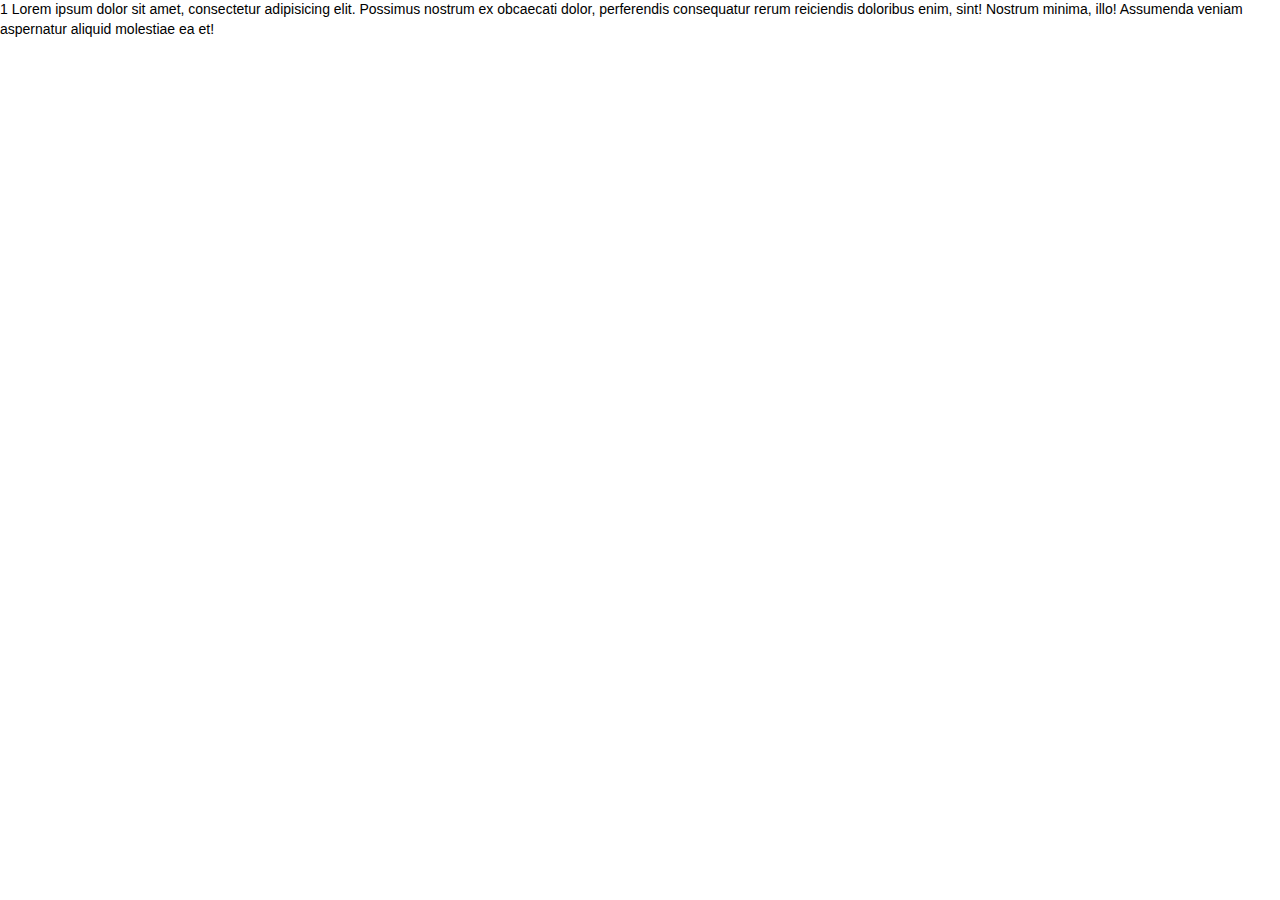
==== index.html @ c4f1982e "init" ====
<!DOCTYPE html>
<html>
  <head>
    <title>Galeli index</title>
    <meta name="viewport" content="initial-scale=1"/>
    <link rel="stylesheet" media="screen" href="css/screen.css" >
  </head>
  <body>
    <p> 1 Lorem ipsum dolor sit amet, consectetur adipisicing elit. Possimus nostrum ex obcaecati dolor, perferendis consequatur rerum reiciendis doloribus enim, sint! Nostrum minima, illo! Assumenda veniam aspernatur aliquid molestiae ea et!</p>
    <script data-headjs-load="js/init.js" src="js/lib/head.js"></script>
  </body>
</html>
---- css/screen.css ----
html, body, div, span, applet, object, iframe, h1, h2, h3, h4, h5, h6, p, blockquote, pre, a, abbr, acronym, address, big, cite, code, del, dfn, em, img, ins, kbd, q, s, samp, small, strike, strong, sub, sup, tt, var, b, u, i, center, dl, dt, dd, ol, ul, li, fieldset, form, label, legend, table, caption, tbody, tfoot, thead, tr, th, td, article, aside, canvas, details, embed, figure, figcaption, footer, header, hgroup, menu, nav, output, ruby, section, summary, time, mark, audio, video { margin: 0; padding: 0; border: 0; vertical-align: baseline; }

body, html { height: 100%; }

img, fieldset, a img { border: none; }

input[type="submit"], button { cursor: pointer; }
input[type="submit"]::-moz-focus-inner, button::-moz-focus-inner { padding: 0; border: 0; }

textarea { overflow: auto; }

input, button { margin: 0; padding: 0; border: 0; }

input, textarea, select, button, h1, h2, h3, h4, h5, h6, a, span, a:focus { outline: none; }

ul, ol { list-style-type: none; }

@media only screen and (min-device-width: 320px) and (max-device-width: 480px) { * { -webkit-text-size-adjust: none; } }
table { border-spacing: 0; border-collapse: collapse; width: 100%; }

body { font-size: 14px; font-family: Arial, sans-serif; line-height: 1.4; }

.l { *zoom: 1; }
.l:after { content: " "; display: table; clear: both; }
.l .l-col1 { float: left; width: 20%; }
.l .l-col2 { float: right; width: 70%; }
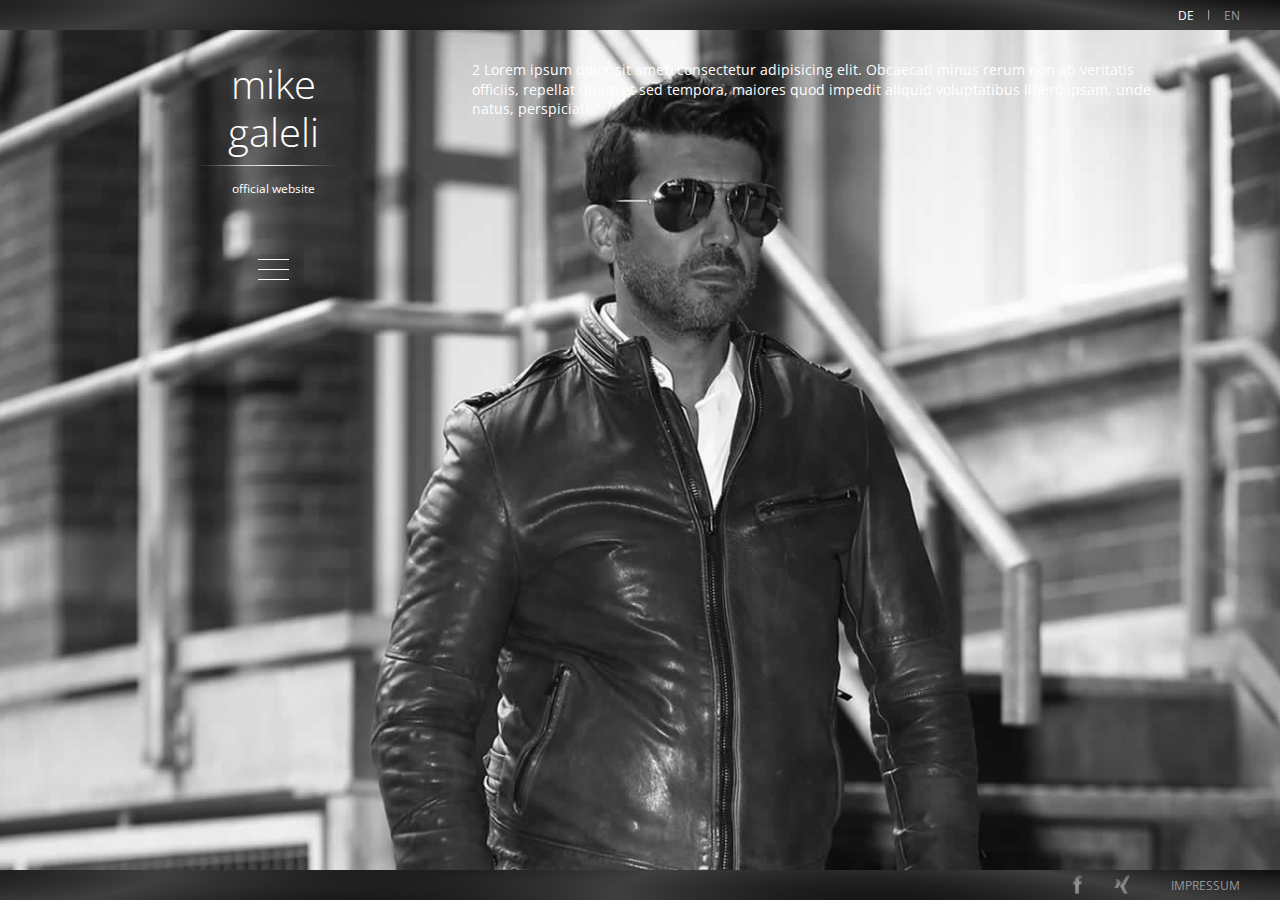
==== commit 8cf3a176: "index" ====
--- a/index.html
+++ b/index.html
@@ -6,7 +6,75 @@
     <link rel="stylesheet" media="screen" href="css/screen.css" >
   </head>
   <body>
-    <p> 1 Lorem ipsum dolor sit amet, consectetur adipisicing elit. Possimus nostrum ex obcaecati dolor, perferendis consequatur rerum reiciendis doloribus enim, sint! Nostrum minima, illo! Assumenda veniam aspernatur aliquid molestiae ea et!</p>
+    <div class="out">
+      <div class="container-fluid">
+        <div class="row">
+          <div class="col-md-12">
+            <header class="header">
+              <ul class="lang">
+                <li class="lang-item"><a href="#" class="lang-item-link is-active">DE</a></li>
+                <li class="lang-item"><a href="#" class="lang-item-link">EN</a></li>
+              </ul>
+            </header>
+          </div>
+        </div>
+      </div>
+      <div class="page-bg js-page-bg-height">
+        <div class="out-page">
+          <div class="container-fluid">
+            <div class="row">
+              <div class="col-md-4 col-sm-4 col-xs-12 static-768">
+                <div class="sidebar">
+                  <div class="autor">
+                    <div class="autor-title">
+                      <p>mike <br/> galeli</p>
+                    </div>
+                    <div class="autor-note">official website</div>
+                  </div>
+                </div>
+                <div class="nav-wrap"><i class="nav-ico js-nav"></i>
+                  <div class="nav">
+                    <ul class="nav-ul">
+                      <li class="nav-item"><a href="#" class="nav-link">BIOGRAPHIE</a></li>
+                      <li class="nav-item"><a href="#" class="nav-link">FILMOGRAPHIE</a></li>
+                      <li class="nav-item has-dropdown"><a href="#" class="nav-link">VIDEOS</a>
+                        <ul class="sub-nav">
+                          <li class="sub-nav-item"><a href="#" class="sub-nav-link">TV | FILME</a></li>
+                          <li class="sub-nav-item"><a href="#" class="sub-nav-link">WERBESPOTS</a></li>
+                          <li class="sub-nav-item"><a href="#" class="sub-nav-link">MAKING OF</a></li>
+                        </ul>
+                      </li>
+                      <li class="nav-item"><a href="#" class="nav-link">FOTOS</a></li>
+                      <li class="nav-item"><a href="#" class="nav-link">KONTAKT</a></li>
+                    </ul>
+                  </div>
+                </div>
+              </div>
+              <div class="col-md-8 col-sm-8 col-xs-12">
+                <div class="page">
+                  <p>2  Lorem ipsum dolor sit amet, consectetur adipisicing elit. Obcaecati minus rerum non ab veritatis officiis, repellat quam et sed tempora, maiores quod impedit aliquid voluptatibus libero ipsam, unde natus, perspiciatis!</p>
+                </div>
+              </div>
+            </div>
+          </div>
+        </div>
+      </div>
+    </div>
+    <div class="container-fluid">
+      <div class="row">
+        <div class="col-md-12">
+          <footer class="footer">
+            <div class="footer-in">
+              <ul class="social">
+                <li class="social-item"><a href="#" class="social-ico fb"></a></li>
+                <li class="social-item"><a href="#" class="social-ico xz"></a></li>
+              </ul>
+              <div class="copy"><a href="#">IMPRESSUM</a></div>
+            </div>
+          </footer>
+        </div>
+      </div>
+    </div>
     <script data-headjs-load="js/init.js" src="js/lib/head.js"></script>
   </body>
 </html>--- a/css/screen.css
+++ b/css/screen.css
@@ -1,3 +1,2025 @@
+/*! normalize.css v3.0.1 | MIT License | git.io/normalize */
+@import url(http://fonts.googleapis.com/css?family=Open+Sans:400,300,600,700,800&subset=latin,cyrillic);
+html { font-family: sans-serif; -ms-text-size-adjust: 100%; -webkit-text-size-adjust: 100%; }
+
+body { margin: 0; }
+
+article, aside, details, figcaption, figure, footer, header, hgroup, main, nav, section, summary { display: block; }
+
+audio, canvas, progress, video { display: inline-block; vertical-align: baseline; }
+
+audio:not([controls]) { display: none; height: 0; }
+
+[hidden], template { display: none; }
+
+a { background: transparent; }
+
+a:active, a:hover { outline: 0; }
+
+abbr[title] { border-bottom: 1px dotted; }
+
+b, strong { font-weight: bold; }
+
+dfn { font-style: italic; }
+
+h1 { font-size: 2em; margin: 0.67em 0; }
+
+mark { background: #ff0; color: #000; }
+
+small { font-size: 80%; }
+
+sub, sup { font-size: 75%; line-height: 0; position: relative; vertical-align: baseline; }
+
+sup { top: -0.5em; }
+
+sub { bottom: -0.25em; }
+
+img { border: 0; }
+
+svg:not(:root) { overflow: hidden; }
+
+figure { margin: 1em 40px; }
+
+hr { -moz-box-sizing: content-box; box-sizing: content-box; height: 0; }
+
+pre { overflow: auto; }
+
+code, kbd, pre, samp { font-family: monospace, monospace; font-size: 1em; }
+
+button, input, optgroup, select, textarea { color: inherit; font: inherit; margin: 0; }
+
+button { overflow: visible; }
+
+button, select { text-transform: none; }
+
+button, html input[type="button"], input[type="reset"], input[type="submit"] { -webkit-appearance: button; cursor: pointer; }
+
+button[disabled], html input[disabled] { cursor: default; }
+
+button::-moz-focus-inner, input::-moz-focus-inner { border: 0; padding: 0; }
+
+input { line-height: normal; }
+
+input[type="checkbox"], input[type="radio"] { box-sizing: border-box; padding: 0; }
+
+input[type="number"]::-webkit-inner-spin-button, input[type="number"]::-webkit-outer-spin-button { height: auto; }
+
+input[type="search"] { -webkit-appearance: textfield; -moz-box-sizing: content-box; -webkit-box-sizing: content-box; box-sizing: content-box; }
+
+input[type="search"]::-webkit-search-cancel-button, input[type="search"]::-webkit-search-decoration { -webkit-appearance: none; }
+
+fieldset { border: 1px solid #c0c0c0; margin: 0 2px; padding: 0.35em 0.625em 0.75em; }
+
+legend { border: 0; padding: 0; }
+
+textarea { overflow: auto; }
+
+optgroup { font-weight: bold; }
+
+table { border-collapse: collapse; border-spacing: 0; }
+
+td, th { padding: 0; }
+
+@media print { * { text-shadow: none !important; color: #000 !important; background: transparent !important; box-shadow: none !important; }
+  a, a:visited { text-decoration: underline; }
+  a[href]:after { content: " (" attr(href) ")"; }
+  abbr[title]:after { content: " (" attr(title) ")"; }
+  a[href^="javascript:"]:after, a[href^="#"]:after { content: ""; }
+  pre, blockquote { border: 1px solid #999; page-break-inside: avoid; }
+  thead { display: table-header-group; }
+  tr, img { page-break-inside: avoid; }
+  img { max-width: 100% !important; }
+  p, h2, h3 { orphans: 3; widows: 3; }
+  h2, h3 { page-break-after: avoid; }
+  select { background: #fff !important; }
+  .navbar { display: none; }
+  .table td, .table th { background-color: #fff !important; }
+  .btn > .caret, .dropup > .btn > .caret { border-top-color: #000 !important; }
+  .label { border: 1px solid #000; }
+  .table { border-collapse: collapse !important; }
+  .table-bordered th, .table-bordered td { border: 1px solid #ddd !important; } }
+@font-face { font-family: 'Glyphicons Halflings'; src: url("bootstrap/glyphicons-halflings-regular.eot"); src: url("bootstrap/glyphicons-halflings-regular.eot?#iefix") format("embedded-opentype"), url("bootstrap/glyphicons-halflings-regular.woff") format("woff"), url("bootstrap/glyphicons-halflings-regular.ttf") format("truetype"), url("bootstrap/glyphicons-halflings-regular.svg#glyphicons_halflingsregular") format("svg"); }
+.glyphicon { position: relative; top: 1px; display: inline-block; font-family: 'Glyphicons Halflings'; font-style: normal; font-weight: normal; line-height: 1; -webkit-font-smoothing: antialiased; -moz-osx-font-smoothing: grayscale; }
+
+.glyphicon-asterisk:before { content: "\2a"; }
+
+.glyphicon-plus:before { content: "\2b"; }
+
+.glyphicon-euro:before { content: "\20ac"; }
+
+.glyphicon-minus:before { content: "\2212"; }
+
+.glyphicon-cloud:before { content: "\2601"; }
+
+.glyphicon-envelope:before { content: "\2709"; }
+
+.glyphicon-pencil:before { content: "\270f"; }
+
+.glyphicon-glass:before { content: "\e001"; }
+
+.glyphicon-music:before { content: "\e002"; }
+
+.glyphicon-search:before { content: "\e003"; }
+
+.glyphicon-heart:before { content: "\e005"; }
+
+.glyphicon-star:before { content: "\e006"; }
+
+.glyphicon-star-empty:before { content: "\e007"; }
+
+.glyphicon-user:before { content: "\e008"; }
+
+.glyphicon-film:before { content: "\e009"; }
+
+.glyphicon-th-large:before { content: "\e010"; }
+
+.glyphicon-th:before { content: "\e011"; }
+
+.glyphicon-th-list:before { content: "\e012"; }
+
+.glyphicon-ok:before { content: "\e013"; }
+
+.glyphicon-remove:before { content: "\e014"; }
+
+.glyphicon-zoom-in:before { content: "\e015"; }
+
+.glyphicon-zoom-out:before { content: "\e016"; }
+
+.glyphicon-off:before { content: "\e017"; }
+
+.glyphicon-signal:before { content: "\e018"; }
+
+.glyphicon-cog:before { content: "\e019"; }
+
+.glyphicon-trash:before { content: "\e020"; }
+
+.glyphicon-home:before { content: "\e021"; }
+
+.glyphicon-file:before { content: "\e022"; }
+
+.glyphicon-time:before { content: "\e023"; }
+
+.glyphicon-road:before { content: "\e024"; }
+
+.glyphicon-download-alt:before { content: "\e025"; }
+
+.glyphicon-download:before { content: "\e026"; }
+
+.glyphicon-upload:before { content: "\e027"; }
+
+.glyphicon-inbox:before { content: "\e028"; }
+
+.glyphicon-play-circle:before { content: "\e029"; }
+
+.glyphicon-repeat:before { content: "\e030"; }
+
+.glyphicon-refresh:before { content: "\e031"; }
+
+.glyphicon-list-alt:before { content: "\e032"; }
+
+.glyphicon-lock:before { content: "\e033"; }
+
+.glyphicon-flag:before { content: "\e034"; }
+
+.glyphicon-headphones:before { content: "\e035"; }
+
+.glyphicon-volume-off:before { content: "\e036"; }
+
+.glyphicon-volume-down:before { content: "\e037"; }
+
+.glyphicon-volume-up:before { content: "\e038"; }
+
+.glyphicon-qrcode:before { content: "\e039"; }
+
+.glyphicon-barcode:before { content: "\e040"; }
+
+.glyphicon-tag:before { content: "\e041"; }
+
+.glyphicon-tags:before { content: "\e042"; }
+
+.glyphicon-book:before { content: "\e043"; }
+
+.glyphicon-bookmark:before { content: "\e044"; }
+
+.glyphicon-print:before { content: "\e045"; }
+
+.glyphicon-camera:before { content: "\e046"; }
+
+.glyphicon-font:before { content: "\e047"; }
+
+.glyphicon-bold:before { content: "\e048"; }
+
+.glyphicon-italic:before { content: "\e049"; }
+
+.glyphicon-text-height:before { content: "\e050"; }
+
+.glyphicon-text-width:before { content: "\e051"; }
+
+.glyphicon-align-left:before { content: "\e052"; }
+
+.glyphicon-align-center:before { content: "\e053"; }
+
+.glyphicon-align-right:before { content: "\e054"; }
+
+.glyphicon-align-justify:before { content: "\e055"; }
+
+.glyphicon-list:before { content: "\e056"; }
+
+.glyphicon-indent-left:before { content: "\e057"; }
+
+.glyphicon-indent-right:before { content: "\e058"; }
+
+.glyphicon-facetime-video:before { content: "\e059"; }
+
+.glyphicon-picture:before { content: "\e060"; }
+
+.glyphicon-map-marker:before { content: "\e062"; }
+
+.glyphicon-adjust:before { content: "\e063"; }
+
+.glyphicon-tint:before { content: "\e064"; }
+
+.glyphicon-edit:before { content: "\e065"; }
+
+.glyphicon-share:before { content: "\e066"; }
+
+.glyphicon-check:before { content: "\e067"; }
+
+.glyphicon-move:before { content: "\e068"; }
+
+.glyphicon-step-backward:before { content: "\e069"; }
+
+.glyphicon-fast-backward:before { content: "\e070"; }
+
+.glyphicon-backward:before { content: "\e071"; }
+
+.glyphicon-play:before { content: "\e072"; }
+
+.glyphicon-pause:before { content: "\e073"; }
+
+.glyphicon-stop:before { content: "\e074"; }
+
+.glyphicon-forward:before { content: "\e075"; }
+
+.glyphicon-fast-forward:before { content: "\e076"; }
+
+.glyphicon-step-forward:before { content: "\e077"; }
+
+.glyphicon-eject:before { content: "\e078"; }
+
+.glyphicon-chevron-left:before { content: "\e079"; }
+
+.glyphicon-chevron-right:before { content: "\e080"; }
+
+.glyphicon-plus-sign:before { content: "\e081"; }
+
+.glyphicon-minus-sign:before { content: "\e082"; }
+
+.glyphicon-remove-sign:before { content: "\e083"; }
+
+.glyphicon-ok-sign:before { content: "\e084"; }
+
+.glyphicon-question-sign:before { content: "\e085"; }
+
+.glyphicon-info-sign:before { content: "\e086"; }
+
+.glyphicon-screenshot:before { content: "\e087"; }
+
+.glyphicon-remove-circle:before { content: "\e088"; }
+
+.glyphicon-ok-circle:before { content: "\e089"; }
+
+.glyphicon-ban-circle:before { content: "\e090"; }
+
+.glyphicon-arrow-left:before { content: "\e091"; }
+
+.glyphicon-arrow-right:before { content: "\e092"; }
+
+.glyphicon-arrow-up:before { content: "\e093"; }
+
+.glyphicon-arrow-down:before { content: "\e094"; }
+
+.glyphicon-share-alt:before { content: "\e095"; }
+
+.glyphicon-resize-full:before { content: "\e096"; }
+
+.glyphicon-resize-small:before { content: "\e097"; }
+
+.glyphicon-exclamation-sign:before { content: "\e101"; }
+
+.glyphicon-gift:before { content: "\e102"; }
+
+.glyphicon-leaf:before { content: "\e103"; }
+
+.glyphicon-fire:before { content: "\e104"; }
+
+.glyphicon-eye-open:before { content: "\e105"; }
+
+.glyphicon-eye-close:before { content: "\e106"; }
+
+.glyphicon-warning-sign:before { content: "\e107"; }
+
+.glyphicon-plane:before { content: "\e108"; }
+
+.glyphicon-calendar:before { content: "\e109"; }
+
+.glyphicon-random:before { content: "\e110"; }
+
+.glyphicon-comment:before { content: "\e111"; }
+
+.glyphicon-magnet:before { content: "\e112"; }
+
+.glyphicon-chevron-up:before { content: "\e113"; }
+
+.glyphicon-chevron-down:before { content: "\e114"; }
+
+.glyphicon-retweet:before { content: "\e115"; }
+
+.glyphicon-shopping-cart:before { content: "\e116"; }
+
+.glyphicon-folder-close:before { content: "\e117"; }
+
+.glyphicon-folder-open:before { content: "\e118"; }
+
+.glyphicon-resize-vertical:before { content: "\e119"; }
+
+.glyphicon-resize-horizontal:before { content: "\e120"; }
+
+.glyphicon-hdd:before { content: "\e121"; }
+
+.glyphicon-bullhorn:before { content: "\e122"; }
+
+.glyphicon-bell:before { content: "\e123"; }
+
+.glyphicon-certificate:before { content: "\e124"; }
+
+.glyphicon-thumbs-up:before { content: "\e125"; }
+
+.glyphicon-thumbs-down:before { content: "\e126"; }
+
+.glyphicon-hand-right:before { content: "\e127"; }
+
+.glyphicon-hand-left:before { content: "\e128"; }
+
+.glyphicon-hand-up:before { content: "\e129"; }
+
+.glyphicon-hand-down:before { content: "\e130"; }
+
+.glyphicon-circle-arrow-right:before { content: "\e131"; }
+
+.glyphicon-circle-arrow-left:before { content: "\e132"; }
+
+.glyphicon-circle-arrow-up:before { content: "\e133"; }
+
+.glyphicon-circle-arrow-down:before { content: "\e134"; }
+
+.glyphicon-globe:before { content: "\e135"; }
+
+.glyphicon-wrench:before { content: "\e136"; }
+
+.glyphicon-tasks:before { content: "\e137"; }
+
+.glyphicon-filter:before { content: "\e138"; }
+
+.glyphicon-briefcase:before { content: "\e139"; }
+
+.glyphicon-fullscreen:before { content: "\e140"; }
+
+.glyphicon-dashboard:before { content: "\e141"; }
+
+.glyphicon-paperclip:before { content: "\e142"; }
+
+.glyphicon-heart-empty:before { content: "\e143"; }
+
+.glyphicon-link:before { content: "\e144"; }
+
+.glyphicon-phone:before { content: "\e145"; }
+
+.glyphicon-pushpin:before { content: "\e146"; }
+
+.glyphicon-usd:before { content: "\e148"; }
+
+.glyphicon-gbp:before { content: "\e149"; }
+
+.glyphicon-sort:before { content: "\e150"; }
+
+.glyphicon-sort-by-alphabet:before { content: "\e151"; }
+
+.glyphicon-sort-by-alphabet-alt:before { content: "\e152"; }
+
+.glyphicon-sort-by-order:before { content: "\e153"; }
+
+.glyphicon-sort-by-order-alt:before { content: "\e154"; }
+
+.glyphicon-sort-by-attributes:before { content: "\e155"; }
+
+.glyphicon-sort-by-attributes-alt:before { content: "\e156"; }
+
+.glyphicon-unchecked:before { content: "\e157"; }
+
+.glyphicon-expand:before { content: "\e158"; }
+
+.glyphicon-collapse-down:before { content: "\e159"; }
+
+.glyphicon-collapse-up:before { content: "\e160"; }
+
+.glyphicon-log-in:before { content: "\e161"; }
+
+.glyphicon-flash:before { content: "\e162"; }
+
+.glyphicon-log-out:before { content: "\e163"; }
+
+.glyphicon-new-window:before { content: "\e164"; }
+
+.glyphicon-record:before { content: "\e165"; }
+
+.glyphicon-save:before { content: "\e166"; }
+
+.glyphicon-open:before { content: "\e167"; }
+
+.glyphicon-saved:before { content: "\e168"; }
+
+.glyphicon-import:before { content: "\e169"; }
+
+.glyphicon-export:before { content: "\e170"; }
+
+.glyphicon-send:before { content: "\e171"; }
+
+.glyphicon-floppy-disk:before { content: "\e172"; }
+
+.glyphicon-floppy-saved:before { content: "\e173"; }
+
+.glyphicon-floppy-remove:before { content: "\e174"; }
+
+.glyphicon-floppy-save:before { content: "\e175"; }
+
+.glyphicon-floppy-open:before { content: "\e176"; }
+
+.glyphicon-credit-card:before { content: "\e177"; }
+
+.glyphicon-transfer:before { content: "\e178"; }
+
+.glyphicon-cutlery:before { content: "\e179"; }
+
+.glyphicon-header:before { content: "\e180"; }
+
+.glyphicon-compressed:before { content: "\e181"; }
+
+.glyphicon-earphone:before { content: "\e182"; }
+
+.glyphicon-phone-alt:before { content: "\e183"; }
+
+.glyphicon-tower:before { content: "\e184"; }
+
+.glyphicon-stats:before { content: "\e185"; }
+
+.glyphicon-sd-video:before { content: "\e186"; }
+
+.glyphicon-hd-video:before { content: "\e187"; }
+
+.glyphicon-subtitles:before { content: "\e188"; }
+
+.glyphicon-sound-stereo:before { content: "\e189"; }
+
+.glyphicon-sound-dolby:before { content: "\e190"; }
+
+.glyphicon-sound-5-1:before { content: "\e191"; }
+
+.glyphicon-sound-6-1:before { content: "\e192"; }
+
+.glyphicon-sound-7-1:before { content: "\e193"; }
+
+.glyphicon-copyright-mark:before { content: "\e194"; }
+
+.glyphicon-registration-mark:before { content: "\e195"; }
+
+.glyphicon-cloud-download:before { content: "\e197"; }
+
+.glyphicon-cloud-upload:before { content: "\e198"; }
+
+.glyphicon-tree-conifer:before { content: "\e199"; }
+
+.glyphicon-tree-deciduous:before { content: "\e200"; }
+
+* { -webkit-box-sizing: border-box; -moz-box-sizing: border-box; box-sizing: border-box; }
+
+*:before, *:after { -webkit-box-sizing: border-box; -moz-box-sizing: border-box; box-sizing: border-box; }
+
+html { font-size: 10px; -webkit-tap-highlight-color: transparent; }
+
+body { font-family: "Helvetica Neue", Helvetica, Arial, sans-serif; font-size: 14px; line-height: 1.42857; color: #333333; background-color: white; }
+
+input, button, select, textarea { font-family: inherit; font-size: inherit; line-height: inherit; }
+
+a { color: #222c63; text-decoration: none; }
+a:hover, a:focus { color: #0e132a; text-decoration: underline; }
+a:focus { outline: thin dotted; outline: 5px auto -webkit-focus-ring-color; outline-offset: -2px; }
+
+figure { margin: 0; }
+
+img { vertical-align: middle; }
+
+.img-responsive { display: block; width: 100% \9; max-width: 100%; height: auto; }
+
+.img-rounded { border-radius: 6px; }
+
+.img-thumbnail { padding: 4px; line-height: 1.42857; background-color: white; border: 1px solid #dddddd; border-radius: 4px; -webkit-transition: all 0.2s ease-in-out; -o-transition: all 0.2s ease-in-out; transition: all 0.2s ease-in-out; display: inline-block; width: 100% \9; max-width: 100%; height: auto; }
+
+.img-circle { border-radius: 50%; }
+
+hr { margin-top: 20px; margin-bottom: 20px; border: 0; border-top: 1px solid #eeeeee; }
+
+.sr-only { position: absolute; width: 1px; height: 1px; margin: -1px; padding: 0; overflow: hidden; clip: rect(0, 0, 0, 0); border: 0; }
+
+.sr-only-focusable:active, .sr-only-focusable:focus { position: static; width: auto; height: auto; margin: 0; overflow: visible; clip: auto; }
+
+h1, h2, h3, h4, h5, h6, .h1, .h2, .h3, .h4, .h5, .h6 { font-family: inherit; font-weight: 500; line-height: 1.1; color: inherit; }
+h1 small, h1 .small, h2 small, h2 .small, h3 small, h3 .small, h4 small, h4 .small, h5 small, h5 .small, h6 small, h6 .small, .h1 small, .h1 .small, .h2 small, .h2 .small, .h3 small, .h3 .small, .h4 small, .h4 .small, .h5 small, .h5 .small, .h6 small, .h6 .small { font-weight: normal; line-height: 1; color: #777777; }
+
+h1, .h1, h2, .h2, h3, .h3 { margin-top: 20px; margin-bottom: 10px; }
+h1 small, h1 .small, .h1 small, .h1 .small, h2 small, h2 .small, .h2 small, .h2 .small, h3 small, h3 .small, .h3 small, .h3 .small { font-size: 65%; }
+
+h4, .h4, h5, .h5, h6, .h6 { margin-top: 10px; margin-bottom: 10px; }
+h4 small, h4 .small, .h4 small, .h4 .small, h5 small, h5 .small, .h5 small, .h5 .small, h6 small, h6 .small, .h6 small, .h6 .small { font-size: 75%; }
+
+h1, .h1 { font-size: 36px; }
+
+h2, .h2 { font-size: 30px; }
+
+h3, .h3 { font-size: 24px; }
+
+h4, .h4 { font-size: 18px; }
+
+h5, .h5 { font-size: 14px; }
+
+h6, .h6 { font-size: 12px; }
+
+p { margin: 0 0 10px; }
+
+.lead { margin-bottom: 20px; font-size: 16px; font-weight: 300; line-height: 1.4; }
+@media (min-width: 768px) { .lead { font-size: 21px; } }
+
+small, .small { font-size: 85%; }
+
+cite { font-style: normal; }
+
+mark, .mark { background-color: #fcf8e3; padding: .2em; }
+
+.text-left { text-align: left; }
+
+.text-right { text-align: right; }
+
+.text-center { text-align: center; }
+
+.text-justify { text-align: justify; }
+
+.text-nowrap { white-space: nowrap; }
+
+.text-lowercase { text-transform: lowercase; }
+
+.text-uppercase { text-transform: uppercase; }
+
+.text-capitalize { text-transform: capitalize; }
+
+.text-muted { color: #777777; }
+
+.text-primary { color: #222c63; }
+
+a.text-primary:hover { color: #151b3d; }
+
+.text-success { color: #3c763d; }
+
+a.text-success:hover { color: #2b542c; }
+
+.text-info { color: #31708f; }
+
+a.text-info:hover { color: #245269; }
+
+.text-warning { color: #8a6d3b; }
+
+a.text-warning:hover { color: #66512c; }
+
+.text-danger { color: #a94442; }
+
+a.text-danger:hover { color: #843534; }
+
+.bg-primary { color: #fff; }
+
+.bg-primary { background-color: #222c63; }
+
+a.bg-primary:hover { background-color: #151b3d; }
+
+.bg-success { background-color: #dff0d8; }
+
+a.bg-success:hover { background-color: #c1e2b3; }
+
+.bg-info { background-color: #d9edf7; }
+
+a.bg-info:hover { background-color: #afd9ee; }
+
+.bg-warning { background-color: #fcf8e3; }
+
+a.bg-warning:hover { background-color: #f7ecb5; }
+
+.bg-danger { background-color: #f2dede; }
+
+a.bg-danger:hover { background-color: #e4b9b9; }
+
+.page-header { padding-bottom: 9px; margin: 40px 0 20px; border-bottom: 1px solid #eeeeee; }
+
+ul, ol { margin-top: 0; margin-bottom: 10px; }
+ul ul, ul ol, ol ul, ol ol { margin-bottom: 0; }
+
+.list-unstyled, .list-inline { padding-left: 0; list-style: none; }
+
+.list-inline { margin-left: -5px; }
+.list-inline > li { display: inline-block; padding-left: 5px; padding-right: 5px; }
+
+dl { margin-top: 0; margin-bottom: 20px; }
+
+dt, dd { line-height: 1.42857; }
+
+dt { font-weight: bold; }
+
+dd { margin-left: 0; }
+
+.dl-horizontal dd:before, .dl-horizontal dd:after { content: " "; display: table; }
+.dl-horizontal dd:after { clear: both; }
+@media (min-width: 768px) { .dl-horizontal dt { float: left; width: 160px; clear: left; text-align: right; overflow: hidden; text-overflow: ellipsis; white-space: nowrap; }
+  .dl-horizontal dd { margin-left: 180px; } }
+
+abbr[title], abbr[data-original-title] { cursor: help; border-bottom: 1px dotted #777777; }
+
+.initialism { font-size: 90%; text-transform: uppercase; }
+
+blockquote { padding: 10px 20px; margin: 0 0 20px; font-size: 17.5px; border-left: 5px solid #eeeeee; }
+blockquote p:last-child, blockquote ul:last-child, blockquote ol:last-child { margin-bottom: 0; }
+blockquote footer, blockquote small, blockquote .small { display: block; font-size: 80%; line-height: 1.42857; color: #777777; }
+blockquote footer:before, blockquote small:before, blockquote .small:before { content: '\2014 \00A0'; }
+
+.blockquote-reverse, blockquote.pull-right { padding-right: 15px; padding-left: 0; border-right: 5px solid #eeeeee; border-left: 0; text-align: right; }
+.blockquote-reverse footer:before, .blockquote-reverse small:before, .blockquote-reverse .small:before, blockquote.pull-right footer:before, blockquote.pull-right small:before, blockquote.pull-right .small:before { content: ''; }
+.blockquote-reverse footer:after, .blockquote-reverse small:after, .blockquote-reverse .small:after, blockquote.pull-right footer:after, blockquote.pull-right small:after, blockquote.pull-right .small:after { content: '\00A0 \2014'; }
+
+blockquote:before, blockquote:after { content: ""; }
+
+address { margin-bottom: 20px; font-style: normal; line-height: 1.42857; }
+
+code, kbd, pre, samp { font-family: Menlo, Monaco, Consolas, "Courier New", monospace; }
+
+code { padding: 2px 4px; font-size: 90%; color: #c7254e; background-color: #f9f2f4; border-radius: 4px; }
+
+kbd { padding: 2px 4px; font-size: 90%; color: white; background-color: #333333; border-radius: 3px; box-shadow: inset 0 -1px 0 rgba(0, 0, 0, 0.25); }
+kbd kbd { padding: 0; font-size: 100%; box-shadow: none; }
+
+pre { display: block; padding: 9.5px; margin: 0 0 10px; font-size: 13px; line-height: 1.42857; word-break: break-all; word-wrap: break-word; color: #333333; background-color: whitesmoke; border: 1px solid #cccccc; border-radius: 4px; }
+pre code { padding: 0; font-size: inherit; color: inherit; white-space: pre-wrap; background-color: transparent; border-radius: 0; }
+
+.pre-scrollable { max-height: 340px; overflow-y: scroll; }
+
+.container { margin-right: auto; margin-left: auto; padding-left: 15px; padding-right: 15px; }
+.container:before, .container:after { content: " "; display: table; }
+.container:after { clear: both; }
+@media (min-width: 768px) { .container { width: 750px; } }
+@media (min-width: 992px) { .container { width: 970px; } }
+@media (min-width: 1200px) { .container { width: 1170px; } }
+
+.container-fluid { margin-right: auto; margin-left: auto; padding-left: 15px; padding-right: 15px; }
+.container-fluid:before, .container-fluid:after { content: " "; display: table; }
+.container-fluid:after { clear: both; }
+
+.row { margin-left: -15px; margin-right: -15px; }
+.row:before, .row:after { content: " "; display: table; }
+.row:after { clear: both; }
+
+.col-xs-1, .col-sm-1, .col-md-1, .col-lg-1, .col-xs-2, .col-sm-2, .col-md-2, .col-lg-2, .col-xs-3, .col-sm-3, .col-md-3, .col-lg-3, .col-xs-4, .col-sm-4, .col-md-4, .col-lg-4, .col-xs-5, .col-sm-5, .col-md-5, .col-lg-5, .col-xs-6, .col-sm-6, .col-md-6, .col-lg-6, .col-xs-7, .col-sm-7, .col-md-7, .col-lg-7, .col-xs-8, .col-sm-8, .col-md-8, .col-lg-8, .col-xs-9, .col-sm-9, .col-md-9, .col-lg-9, .col-xs-10, .col-sm-10, .col-md-10, .col-lg-10, .col-xs-11, .col-sm-11, .col-md-11, .col-lg-11, .col-xs-12, .col-sm-12, .col-md-12, .col-lg-12 { position: relative; min-height: 1px; padding-left: 15px; padding-right: 15px; }
+
+.col-xs-1, .col-xs-2, .col-xs-3, .col-xs-4, .col-xs-5, .col-xs-6, .col-xs-7, .col-xs-8, .col-xs-9, .col-xs-10, .col-xs-11, .col-xs-12 { float: left; }
+
+.col-xs-1 { width: 8.33333%; }
+
+.col-xs-2 { width: 16.66667%; }
+
+.col-xs-3 { width: 25%; }
+
+.col-xs-4 { width: 33.33333%; }
+
+.col-xs-5 { width: 41.66667%; }
+
+.col-xs-6 { width: 50%; }
+
+.col-xs-7 { width: 58.33333%; }
+
+.col-xs-8 { width: 66.66667%; }
+
+.col-xs-9 { width: 75%; }
+
+.col-xs-10 { width: 83.33333%; }
+
+.col-xs-11 { width: 91.66667%; }
+
+.col-xs-12 { width: 100%; }
+
+.col-xs-pull-0 { right: auto; }
+
+.col-xs-pull-1 { right: 8.33333%; }
+
+.col-xs-pull-2 { right: 16.66667%; }
+
+.col-xs-pull-3 { right: 25%; }
+
+.col-xs-pull-4 { right: 33.33333%; }
+
+.col-xs-pull-5 { right: 41.66667%; }
+
+.col-xs-pull-6 { right: 50%; }
+
+.col-xs-pull-7 { right: 58.33333%; }
+
+.col-xs-pull-8 { right: 66.66667%; }
+
+.col-xs-pull-9 { right: 75%; }
+
+.col-xs-pull-10 { right: 83.33333%; }
+
+.col-xs-pull-11 { right: 91.66667%; }
+
+.col-xs-pull-12 { right: 100%; }
+
+.col-xs-push-0 { left: auto; }
+
+.col-xs-push-1 { left: 8.33333%; }
+
+.col-xs-push-2 { left: 16.66667%; }
+
+.col-xs-push-3 { left: 25%; }
+
+.col-xs-push-4 { left: 33.33333%; }
+
+.col-xs-push-5 { left: 41.66667%; }
+
+.col-xs-push-6 { left: 50%; }
+
+.col-xs-push-7 { left: 58.33333%; }
+
+.col-xs-push-8 { left: 66.66667%; }
+
+.col-xs-push-9 { left: 75%; }
+
+.col-xs-push-10 { left: 83.33333%; }
+
+.col-xs-push-11 { left: 91.66667%; }
+
+.col-xs-push-12 { left: 100%; }
+
+.col-xs-offset-0 { margin-left: 0%; }
+
+.col-xs-offset-1 { margin-left: 8.33333%; }
+
+.col-xs-offset-2 { margin-left: 16.66667%; }
+
+.col-xs-offset-3 { margin-left: 25%; }
+
+.col-xs-offset-4 { margin-left: 33.33333%; }
+
+.col-xs-offset-5 { margin-left: 41.66667%; }
+
+.col-xs-offset-6 { margin-left: 50%; }
+
+.col-xs-offset-7 { margin-left: 58.33333%; }
+
+.col-xs-offset-8 { margin-left: 66.66667%; }
+
+.col-xs-offset-9 { margin-left: 75%; }
+
+.col-xs-offset-10 { margin-left: 83.33333%; }
+
+.col-xs-offset-11 { margin-left: 91.66667%; }
+
+.col-xs-offset-12 { margin-left: 100%; }
+
+@media (min-width: 768px) { .col-sm-1, .col-sm-2, .col-sm-3, .col-sm-4, .col-sm-5, .col-sm-6, .col-sm-7, .col-sm-8, .col-sm-9, .col-sm-10, .col-sm-11, .col-sm-12 { float: left; }
+  .col-sm-1 { width: 8.33333%; }
+  .col-sm-2 { width: 16.66667%; }
+  .col-sm-3 { width: 25%; }
+  .col-sm-4 { width: 33.33333%; }
+  .col-sm-5 { width: 41.66667%; }
+  .col-sm-6 { width: 50%; }
+  .col-sm-7 { width: 58.33333%; }
+  .col-sm-8 { width: 66.66667%; }
+  .col-sm-9 { width: 75%; }
+  .col-sm-10 { width: 83.33333%; }
+  .col-sm-11 { width: 91.66667%; }
+  .col-sm-12 { width: 100%; }
+  .col-sm-pull-0 { right: auto; }
+  .col-sm-pull-1 { right: 8.33333%; }
+  .col-sm-pull-2 { right: 16.66667%; }
+  .col-sm-pull-3 { right: 25%; }
+  .col-sm-pull-4 { right: 33.33333%; }
+  .col-sm-pull-5 { right: 41.66667%; }
+  .col-sm-pull-6 { right: 50%; }
+  .col-sm-pull-7 { right: 58.33333%; }
+  .col-sm-pull-8 { right: 66.66667%; }
+  .col-sm-pull-9 { right: 75%; }
+  .col-sm-pull-10 { right: 83.33333%; }
+  .col-sm-pull-11 { right: 91.66667%; }
+  .col-sm-pull-12 { right: 100%; }
+  .col-sm-push-0 { left: auto; }
+  .col-sm-push-1 { left: 8.33333%; }
+  .col-sm-push-2 { left: 16.66667%; }
+  .col-sm-push-3 { left: 25%; }
+  .col-sm-push-4 { left: 33.33333%; }
+  .col-sm-push-5 { left: 41.66667%; }
+  .col-sm-push-6 { left: 50%; }
+  .col-sm-push-7 { left: 58.33333%; }
+  .col-sm-push-8 { left: 66.66667%; }
+  .col-sm-push-9 { left: 75%; }
+  .col-sm-push-10 { left: 83.33333%; }
+  .col-sm-push-11 { left: 91.66667%; }
+  .col-sm-push-12 { left: 100%; }
+  .col-sm-offset-0 { margin-left: 0%; }
+  .col-sm-offset-1 { margin-left: 8.33333%; }
+  .col-sm-offset-2 { margin-left: 16.66667%; }
+  .col-sm-offset-3 { margin-left: 25%; }
+  .col-sm-offset-4 { margin-left: 33.33333%; }
+  .col-sm-offset-5 { margin-left: 41.66667%; }
+  .col-sm-offset-6 { margin-left: 50%; }
+  .col-sm-offset-7 { margin-left: 58.33333%; }
+  .col-sm-offset-8 { margin-left: 66.66667%; }
+  .col-sm-offset-9 { margin-left: 75%; }
+  .col-sm-offset-10 { margin-left: 83.33333%; }
+  .col-sm-offset-11 { margin-left: 91.66667%; }
+  .col-sm-offset-12 { margin-left: 100%; } }
+@media (min-width: 992px) { .col-md-1, .col-md-2, .col-md-3, .col-md-4, .col-md-5, .col-md-6, .col-md-7, .col-md-8, .col-md-9, .col-md-10, .col-md-11, .col-md-12 { float: left; }
+  .col-md-1 { width: 8.33333%; }
+  .col-md-2 { width: 16.66667%; }
+  .col-md-3 { width: 25%; }
+  .col-md-4 { width: 33.33333%; }
+  .col-md-5 { width: 41.66667%; }
+  .col-md-6 { width: 50%; }
+  .col-md-7 { width: 58.33333%; }
+  .col-md-8 { width: 66.66667%; }
+  .col-md-9 { width: 75%; }
+  .col-md-10 { width: 83.33333%; }
+  .col-md-11 { width: 91.66667%; }
+  .col-md-12 { width: 100%; }
+  .col-md-pull-0 { right: auto; }
+  .col-md-pull-1 { right: 8.33333%; }
+  .col-md-pull-2 { right: 16.66667%; }
+  .col-md-pull-3 { right: 25%; }
+  .col-md-pull-4 { right: 33.33333%; }
+  .col-md-pull-5 { right: 41.66667%; }
+  .col-md-pull-6 { right: 50%; }
+  .col-md-pull-7 { right: 58.33333%; }
+  .col-md-pull-8 { right: 66.66667%; }
+  .col-md-pull-9 { right: 75%; }
+  .col-md-pull-10 { right: 83.33333%; }
+  .col-md-pull-11 { right: 91.66667%; }
+  .col-md-pull-12 { right: 100%; }
+  .col-md-push-0 { left: auto; }
+  .col-md-push-1 { left: 8.33333%; }
+  .col-md-push-2 { left: 16.66667%; }
+  .col-md-push-3 { left: 25%; }
+  .col-md-push-4 { left: 33.33333%; }
+  .col-md-push-5 { left: 41.66667%; }
+  .col-md-push-6 { left: 50%; }
+  .col-md-push-7 { left: 58.33333%; }
+  .col-md-push-8 { left: 66.66667%; }
+  .col-md-push-9 { left: 75%; }
+  .col-md-push-10 { left: 83.33333%; }
+  .col-md-push-11 { left: 91.66667%; }
+  .col-md-push-12 { left: 100%; }
+  .col-md-offset-0 { margin-left: 0%; }
+  .col-md-offset-1 { margin-left: 8.33333%; }
+  .col-md-offset-2 { margin-left: 16.66667%; }
+  .col-md-offset-3 { margin-left: 25%; }
+  .col-md-offset-4 { margin-left: 33.33333%; }
+  .col-md-offset-5 { margin-left: 41.66667%; }
+  .col-md-offset-6 { margin-left: 50%; }
+  .col-md-offset-7 { margin-left: 58.33333%; }
+  .col-md-offset-8 { margin-left: 66.66667%; }
+  .col-md-offset-9 { margin-left: 75%; }
+  .col-md-offset-10 { margin-left: 83.33333%; }
+  .col-md-offset-11 { margin-left: 91.66667%; }
+  .col-md-offset-12 { margin-left: 100%; } }
+@media (min-width: 1200px) { .col-lg-1, .col-lg-2, .col-lg-3, .col-lg-4, .col-lg-5, .col-lg-6, .col-lg-7, .col-lg-8, .col-lg-9, .col-lg-10, .col-lg-11, .col-lg-12 { float: left; }
+  .col-lg-1 { width: 8.33333%; }
+  .col-lg-2 { width: 16.66667%; }
+  .col-lg-3 { width: 25%; }
+  .col-lg-4 { width: 33.33333%; }
+  .col-lg-5 { width: 41.66667%; }
+  .col-lg-6 { width: 50%; }
+  .col-lg-7 { width: 58.33333%; }
+  .col-lg-8 { width: 66.66667%; }
+  .col-lg-9 { width: 75%; }
+  .col-lg-10 { width: 83.33333%; }
+  .col-lg-11 { width: 91.66667%; }
+  .col-lg-12 { width: 100%; }
+  .col-lg-pull-0 { right: auto; }
+  .col-lg-pull-1 { right: 8.33333%; }
+  .col-lg-pull-2 { right: 16.66667%; }
+  .col-lg-pull-3 { right: 25%; }
+  .col-lg-pull-4 { right: 33.33333%; }
+  .col-lg-pull-5 { right: 41.66667%; }
+  .col-lg-pull-6 { right: 50%; }
+  .col-lg-pull-7 { right: 58.33333%; }
+  .col-lg-pull-8 { right: 66.66667%; }
+  .col-lg-pull-9 { right: 75%; }
+  .col-lg-pull-10 { right: 83.33333%; }
+  .col-lg-pull-11 { right: 91.66667%; }
+  .col-lg-pull-12 { right: 100%; }
+  .col-lg-push-0 { left: auto; }
+  .col-lg-push-1 { left: 8.33333%; }
+  .col-lg-push-2 { left: 16.66667%; }
+  .col-lg-push-3 { left: 25%; }
+  .col-lg-push-4 { left: 33.33333%; }
+  .col-lg-push-5 { left: 41.66667%; }
+  .col-lg-push-6 { left: 50%; }
+  .col-lg-push-7 { left: 58.33333%; }
+  .col-lg-push-8 { left: 66.66667%; }
+  .col-lg-push-9 { left: 75%; }
+  .col-lg-push-10 { left: 83.33333%; }
+  .col-lg-push-11 { left: 91.66667%; }
+  .col-lg-push-12 { left: 100%; }
+  .col-lg-offset-0 { margin-left: 0%; }
+  .col-lg-offset-1 { margin-left: 8.33333%; }
+  .col-lg-offset-2 { margin-left: 16.66667%; }
+  .col-lg-offset-3 { margin-left: 25%; }
+  .col-lg-offset-4 { margin-left: 33.33333%; }
+  .col-lg-offset-5 { margin-left: 41.66667%; }
+  .col-lg-offset-6 { margin-left: 50%; }
+  .col-lg-offset-7 { margin-left: 58.33333%; }
+  .col-lg-offset-8 { margin-left: 66.66667%; }
+  .col-lg-offset-9 { margin-left: 75%; }
+  .col-lg-offset-10 { margin-left: 83.33333%; }
+  .col-lg-offset-11 { margin-left: 91.66667%; }
+  .col-lg-offset-12 { margin-left: 100%; } }
+table { background-color: transparent; }
+
+th { text-align: left; }
+
+.table { width: 100%; max-width: 100%; margin-bottom: 20px; }
+.table > thead > tr > th, .table > thead > tr > td, .table > tbody > tr > th, .table > tbody > tr > td, .table > tfoot > tr > th, .table > tfoot > tr > td { padding: 8px; line-height: 1.42857; vertical-align: top; border-top: 1px solid #dddddd; }
+.table > thead > tr > th { vertical-align: bottom; border-bottom: 2px solid #dddddd; }
+.table > caption + thead > tr:first-child > th, .table > caption + thead > tr:first-child > td, .table > colgroup + thead > tr:first-child > th, .table > colgroup + thead > tr:first-child > td, .table > thead:first-child > tr:first-child > th, .table > thead:first-child > tr:first-child > td { border-top: 0; }
+.table > tbody + tbody { border-top: 2px solid #dddddd; }
+.table .table { background-color: white; }
+
+.table-condensed > thead > tr > th, .table-condensed > thead > tr > td, .table-condensed > tbody > tr > th, .table-condensed > tbody > tr > td, .table-condensed > tfoot > tr > th, .table-condensed > tfoot > tr > td { padding: 5px; }
+
+.table-bordered { border: 1px solid #dddddd; }
+.table-bordered > thead > tr > th, .table-bordered > thead > tr > td, .table-bordered > tbody > tr > th, .table-bordered > tbody > tr > td, .table-bordered > tfoot > tr > th, .table-bordered > tfoot > tr > td { border: 1px solid #dddddd; }
+.table-bordered > thead > tr > th, .table-bordered > thead > tr > td { border-bottom-width: 2px; }
+
+.table-striped > tbody > tr:nth-child(odd) > td, .table-striped > tbody > tr:nth-child(odd) > th { background-color: #f9f9f9; }
+
+.table-hover > tbody > tr:hover > td, .table-hover > tbody > tr:hover > th { background-color: whitesmoke; }
+
+table col[class*="col-"] { position: static; float: none; display: table-column; }
+
+table td[class*="col-"], table th[class*="col-"] { position: static; float: none; display: table-cell; }
+
+.table > thead > tr > td.active, .table > thead > tr > th.active, .table > thead > tr.active > td, .table > thead > tr.active > th, .table > tbody > tr > td.active, .table > tbody > tr > th.active, .table > tbody > tr.active > td, .table > tbody > tr.active > th, .table > tfoot > tr > td.active, .table > tfoot > tr > th.active, .table > tfoot > tr.active > td, .table > tfoot > tr.active > th { background-color: whitesmoke; }
+
+.table-hover > tbody > tr > td.active:hover, .table-hover > tbody > tr > th.active:hover, .table-hover > tbody > tr.active:hover > td, .table-hover > tbody > tr:hover > .active, .table-hover > tbody > tr.active:hover > th { background-color: #e8e8e8; }
+
+.table > thead > tr > td.success, .table > thead > tr > th.success, .table > thead > tr.success > td, .table > thead > tr.success > th, .table > tbody > tr > td.success, .table > tbody > tr > th.success, .table > tbody > tr.success > td, .table > tbody > tr.success > th, .table > tfoot > tr > td.success, .table > tfoot > tr > th.success, .table > tfoot > tr.success > td, .table > tfoot > tr.success > th { background-color: #dff0d8; }
+
+.table-hover > tbody > tr > td.success:hover, .table-hover > tbody > tr > th.success:hover, .table-hover > tbody > tr.success:hover > td, .table-hover > tbody > tr:hover > .success, .table-hover > tbody > tr.success:hover > th { background-color: #d0e9c6; }
+
+.table > thead > tr > td.info, .table > thead > tr > th.info, .table > thead > tr.info > td, .table > thead > tr.info > th, .table > tbody > tr > td.info, .table > tbody > tr > th.info, .table > tbody > tr.info > td, .table > tbody > tr.info > th, .table > tfoot > tr > td.info, .table > tfoot > tr > th.info, .table > tfoot > tr.info > td, .table > tfoot > tr.info > th { background-color: #d9edf7; }
+
+.table-hover > tbody > tr > td.info:hover, .table-hover > tbody > tr > th.info:hover, .table-hover > tbody > tr.info:hover > td, .table-hover > tbody > tr:hover > .info, .table-hover > tbody > tr.info:hover > th { background-color: #c4e3f3; }
+
+.table > thead > tr > td.warning, .table > thead > tr > th.warning, .table > thead > tr.warning > td, .table > thead > tr.warning > th, .table > tbody > tr > td.warning, .table > tbody > tr > th.warning, .table > tbody > tr.warning > td, .table > tbody > tr.warning > th, .table > tfoot > tr > td.warning, .table > tfoot > tr > th.warning, .table > tfoot > tr.warning > td, .table > tfoot > tr.warning > th { background-color: #fcf8e3; }
+
+.table-hover > tbody > tr > td.warning:hover, .table-hover > tbody > tr > th.warning:hover, .table-hover > tbody > tr.warning:hover > td, .table-hover > tbody > tr:hover > .warning, .table-hover > tbody > tr.warning:hover > th { background-color: #faf2cc; }
+
+.table > thead > tr > td.danger, .table > thead > tr > th.danger, .table > thead > tr.danger > td, .table > thead > tr.danger > th, .table > tbody > tr > td.danger, .table > tbody > tr > th.danger, .table > tbody > tr.danger > td, .table > tbody > tr.danger > th, .table > tfoot > tr > td.danger, .table > tfoot > tr > th.danger, .table > tfoot > tr.danger > td, .table > tfoot > tr.danger > th { background-color: #f2dede; }
+
+.table-hover > tbody > tr > td.danger:hover, .table-hover > tbody > tr > th.danger:hover, .table-hover > tbody > tr.danger:hover > td, .table-hover > tbody > tr:hover > .danger, .table-hover > tbody > tr.danger:hover > th { background-color: #ebcccc; }
+
+@media screen and (max-width: 767px) { .table-responsive { width: 100%; margin-bottom: 15px; overflow-y: hidden; overflow-x: auto; -ms-overflow-style: -ms-autohiding-scrollbar; border: 1px solid #dddddd; -webkit-overflow-scrolling: touch; }
+  .table-responsive > .table { margin-bottom: 0; }
+  .table-responsive > .table > thead > tr > th, .table-responsive > .table > thead > tr > td, .table-responsive > .table > tbody > tr > th, .table-responsive > .table > tbody > tr > td, .table-responsive > .table > tfoot > tr > th, .table-responsive > .table > tfoot > tr > td { white-space: nowrap; }
+  .table-responsive > .table-bordered { border: 0; }
+  .table-responsive > .table-bordered > thead > tr > th:first-child, .table-responsive > .table-bordered > thead > tr > td:first-child, .table-responsive > .table-bordered > tbody > tr > th:first-child, .table-responsive > .table-bordered > tbody > tr > td:first-child, .table-responsive > .table-bordered > tfoot > tr > th:first-child, .table-responsive > .table-bordered > tfoot > tr > td:first-child { border-left: 0; }
+  .table-responsive > .table-bordered > thead > tr > th:last-child, .table-responsive > .table-bordered > thead > tr > td:last-child, .table-responsive > .table-bordered > tbody > tr > th:last-child, .table-responsive > .table-bordered > tbody > tr > td:last-child, .table-responsive > .table-bordered > tfoot > tr > th:last-child, .table-responsive > .table-bordered > tfoot > tr > td:last-child { border-right: 0; }
+  .table-responsive > .table-bordered > tbody > tr:last-child > th, .table-responsive > .table-bordered > tbody > tr:last-child > td, .table-responsive > .table-bordered > tfoot > tr:last-child > th, .table-responsive > .table-bordered > tfoot > tr:last-child > td { border-bottom: 0; } }
+
+fieldset { padding: 0; margin: 0; border: 0; min-width: 0; }
+
+legend { display: block; width: 100%; padding: 0; margin-bottom: 20px; font-size: 21px; line-height: inherit; color: #333333; border: 0; border-bottom: 1px solid #e5e5e5; }
+
+label { display: inline-block; max-width: 100%; margin-bottom: 5px; font-weight: bold; }
+
+input[type="search"] { -webkit-box-sizing: border-box; -moz-box-sizing: border-box; box-sizing: border-box; }
+
+input[type="radio"], input[type="checkbox"] { margin: 4px 0 0; margin-top: 1px \9; line-height: normal; }
+
+input[type="file"] { display: block; }
+
+input[type="range"] { display: block; width: 100%; }
+
+select[multiple], select[size] { height: auto; }
+
+input[type="file"]:focus, input[type="radio"]:focus, input[type="checkbox"]:focus { outline: thin dotted; outline: 5px auto -webkit-focus-ring-color; outline-offset: -2px; }
+
+output { display: block; padding-top: 7px; font-size: 14px; line-height: 1.42857; color: #555555; }
+
+.form-control { display: block; width: 100%; height: 34px; padding: 6px 12px; font-size: 14px; line-height: 1.42857; color: #555555; background-color: white; background-image: none; border: 1px solid #cccccc; border-radius: 4px; -webkit-box-shadow: inset 0 1px 1px rgba(0, 0, 0, 0.075); box-shadow: inset 0 1px 1px rgba(0, 0, 0, 0.075); -webkit-transition: border-color ease-in-out 0.15s, box-shadow ease-in-out 0.15s; -o-transition: border-color ease-in-out 0.15s, box-shadow ease-in-out 0.15s; transition: border-color ease-in-out 0.15s, box-shadow ease-in-out 0.15s; }
+.form-control:focus { border-color: #66afe9; outline: 0; -webkit-box-shadow: inset 0 1px 1px rgba(0, 0, 0, 0.075), 0 0 8px rgba(102, 175, 233, 0.6); box-shadow: inset 0 1px 1px rgba(0, 0, 0, 0.075), 0 0 8px rgba(102, 175, 233, 0.6); }
+.form-control::-moz-placeholder { color: #777777; opacity: 1; }
+.form-control:-ms-input-placeholder { color: #777777; }
+.form-control::-webkit-input-placeholder { color: #777777; }
+.form-control[disabled], .form-control[readonly], fieldset[disabled] .form-control { cursor: not-allowed; background-color: #eeeeee; opacity: 1; }
+
+textarea.form-control { height: auto; }
+
+input[type="search"] { -webkit-appearance: none; }
+
+input[type="date"], input[type="time"], input[type="datetime-local"], input[type="month"] { line-height: 34px; line-height: 1.42857 \0; }
+input[type="date"].input-sm, .form-horizontal .form-group-sm input[type="date"].form-control, .input-group-sm > input[type="date"].form-control, .input-group-sm > input[type="date"].input-group-addon, .input-group-sm > .input-group-btn > input[type="date"].btn, input[type="time"].input-sm, .form-horizontal .form-group-sm input[type="time"].form-control, .input-group-sm > input[type="time"].form-control, .input-group-sm > input[type="time"].input-group-addon, .input-group-sm > .input-group-btn > input[type="time"].btn, input[type="datetime-local"].input-sm, .form-horizontal .form-group-sm input[type="datetime-local"].form-control, .input-group-sm > input[type="datetime-local"].form-control, .input-group-sm > input[type="datetime-local"].input-group-addon, .input-group-sm > .input-group-btn > input[type="datetime-local"].btn, input[type="month"].input-sm, .form-horizontal .form-group-sm input[type="month"].form-control, .input-group-sm > input[type="month"].form-control, .input-group-sm > input[type="month"].input-group-addon, .input-group-sm > .input-group-btn > input[type="month"].btn { line-height: 30px; }
+input[type="date"].input-lg, .form-horizontal .form-group-lg input[type="date"].form-control, .input-group-lg > input[type="date"].form-control, .input-group-lg > input[type="date"].input-group-addon, .input-group-lg > .input-group-btn > input[type="date"].btn, input[type="time"].input-lg, .form-horizontal .form-group-lg input[type="time"].form-control, .input-group-lg > input[type="time"].form-control, .input-group-lg > input[type="time"].input-group-addon, .input-group-lg > .input-group-btn > input[type="time"].btn, input[type="datetime-local"].input-lg, .form-horizontal .form-group-lg input[type="datetime-local"].form-control, .input-group-lg > input[type="datetime-local"].form-control, .input-group-lg > input[type="datetime-local"].input-group-addon, .input-group-lg > .input-group-btn > input[type="datetime-local"].btn, input[type="month"].input-lg, .form-horizontal .form-group-lg input[type="month"].form-control, .input-group-lg > input[type="month"].form-control, .input-group-lg > input[type="month"].input-group-addon, .input-group-lg > .input-group-btn > input[type="month"].btn { line-height: 42px; }
+
+.form-group { margin-bottom: 15px; }
+
+.radio, .checkbox { position: relative; display: block; min-height: 20px; margin-top: 10px; margin-bottom: 10px; }
+.radio label, .checkbox label { padding-left: 20px; margin-bottom: 0; font-weight: normal; cursor: pointer; }
+
+.radio input[type="radio"], .radio-inline input[type="radio"], .checkbox input[type="checkbox"], .checkbox-inline input[type="checkbox"] { position: absolute; margin-left: -20px; margin-top: 4px \9; }
+
+.radio + .radio, .checkbox + .checkbox { margin-top: -5px; }
+
+.radio-inline, .checkbox-inline { display: inline-block; padding-left: 20px; margin-bottom: 0; vertical-align: middle; font-weight: normal; cursor: pointer; }
+
+.radio-inline + .radio-inline, .checkbox-inline + .checkbox-inline { margin-top: 0; margin-left: 10px; }
+
+input[type="radio"][disabled], input[type="radio"].disabled, fieldset[disabled] input[type="radio"], input[type="checkbox"][disabled], input[type="checkbox"].disabled, fieldset[disabled] input[type="checkbox"] { cursor: not-allowed; }
+
+.radio-inline.disabled, fieldset[disabled] .radio-inline, .checkbox-inline.disabled, fieldset[disabled] .checkbox-inline { cursor: not-allowed; }
+
+.radio.disabled label, fieldset[disabled] .radio label, .checkbox.disabled label, fieldset[disabled] .checkbox label { cursor: not-allowed; }
+
+.form-control-static { padding-top: 7px; padding-bottom: 7px; margin-bottom: 0; }
+.form-control-static.input-lg, .form-horizontal .form-group-lg .form-control-static.form-control, .input-group-lg > .form-control-static.form-control, .input-group-lg > .form-control-static.input-group-addon, .input-group-lg > .input-group-btn > .form-control-static.btn, .form-control-static.input-sm, .form-horizontal .form-group-sm .form-control-static.form-control, .input-group-sm > .form-control-static.form-control, .input-group-sm > .form-control-static.input-group-addon, .input-group-sm > .input-group-btn > .form-control-static.btn { padding-left: 0; padding-right: 0; }
+
+.input-sm, .form-horizontal .form-group-sm .form-control, .input-group-sm > .form-control, .input-group-sm > .input-group-addon, .input-group-sm > .input-group-btn > .btn { height: 30px; padding: 5px 10px; font-size: 12px; line-height: 1.5; border-radius: 3px; }
+
+select.input-sm, .form-horizontal .form-group-sm select.form-control, .input-group-sm > select.form-control, .input-group-sm > select.input-group-addon, .input-group-sm > .input-group-btn > select.btn { height: 30px; line-height: 30px; }
+
+textarea.input-sm, .form-horizontal .form-group-sm textarea.form-control, .input-group-sm > textarea.form-control, .input-group-sm > textarea.input-group-addon, .input-group-sm > .input-group-btn > textarea.btn, select[multiple].input-sm, .form-horizontal .form-group-sm select[multiple].form-control, .input-group-sm > select[multiple].form-control, .input-group-sm > select[multiple].input-group-addon, .input-group-sm > .input-group-btn > select[multiple].btn { height: auto; }
+
+.input-lg, .form-horizontal .form-group-lg .form-control, .input-group-lg > .form-control, .input-group-lg > .input-group-addon, .input-group-lg > .input-group-btn > .btn { height: 42px; padding: 9px 16px; font-size: 16px; line-height: 1.33; border-radius: 6px; }
+
+select.input-lg, .form-horizontal .form-group-lg select.form-control, .input-group-lg > select.form-control, .input-group-lg > select.input-group-addon, .input-group-lg > .input-group-btn > select.btn { height: 42px; line-height: 42px; }
+
+textarea.input-lg, .form-horizontal .form-group-lg textarea.form-control, .input-group-lg > textarea.form-control, .input-group-lg > textarea.input-group-addon, .input-group-lg > .input-group-btn > textarea.btn, select[multiple].input-lg, .form-horizontal .form-group-lg select[multiple].form-control, .input-group-lg > select[multiple].form-control, .input-group-lg > select[multiple].input-group-addon, .input-group-lg > .input-group-btn > select[multiple].btn { height: auto; }
+
+.has-feedback { position: relative; }
+.has-feedback .form-control { padding-right: 42.5px; }
+
+.form-control-feedback { position: absolute; top: 25px; right: 0; z-index: 2; display: block; width: 34px; height: 34px; line-height: 34px; text-align: center; }
+
+.input-lg + .form-control-feedback, .form-horizontal .form-group-lg .form-control + .form-control-feedback, .input-group-lg > .form-control + .form-control-feedback, .input-group-lg > .input-group-addon + .form-control-feedback, .input-group-lg > .input-group-btn > .btn + .form-control-feedback { width: 42px; height: 42px; line-height: 42px; }
+
+.input-sm + .form-control-feedback, .form-horizontal .form-group-sm .form-control + .form-control-feedback, .input-group-sm > .form-control + .form-control-feedback, .input-group-sm > .input-group-addon + .form-control-feedback, .input-group-sm > .input-group-btn > .btn + .form-control-feedback { width: 30px; height: 30px; line-height: 30px; }
+
+.has-success .help-block, .has-success .control-label, .has-success .radio, .has-success .checkbox, .has-success .radio-inline, .has-success .checkbox-inline { color: #3c763d; }
+.has-success .form-control { border-color: #3c763d; -webkit-box-shadow: inset 0 1px 1px rgba(0, 0, 0, 0.075); box-shadow: inset 0 1px 1px rgba(0, 0, 0, 0.075); }
+.has-success .form-control:focus { border-color: #2b542c; -webkit-box-shadow: inset 0 1px 1px rgba(0, 0, 0, 0.075), 0 0 6px #67b168; box-shadow: inset 0 1px 1px rgba(0, 0, 0, 0.075), 0 0 6px #67b168; }
+.has-success .input-group-addon { color: #3c763d; border-color: #3c763d; background-color: #dff0d8; }
+.has-success .form-control-feedback { color: #3c763d; }
+
+.has-warning .help-block, .has-warning .control-label, .has-warning .radio, .has-warning .checkbox, .has-warning .radio-inline, .has-warning .checkbox-inline { color: #8a6d3b; }
+.has-warning .form-control { border-color: #8a6d3b; -webkit-box-shadow: inset 0 1px 1px rgba(0, 0, 0, 0.075); box-shadow: inset 0 1px 1px rgba(0, 0, 0, 0.075); }
+.has-warning .form-control:focus { border-color: #66512c; -webkit-box-shadow: inset 0 1px 1px rgba(0, 0, 0, 0.075), 0 0 6px #c0a16b; box-shadow: inset 0 1px 1px rgba(0, 0, 0, 0.075), 0 0 6px #c0a16b; }
+.has-warning .input-group-addon { color: #8a6d3b; border-color: #8a6d3b; background-color: #fcf8e3; }
+.has-warning .form-control-feedback { color: #8a6d3b; }
+
+.has-error .help-block, .has-error .control-label, .has-error .radio, .has-error .checkbox, .has-error .radio-inline, .has-error .checkbox-inline { color: #a94442; }
+.has-error .form-control { border-color: #a94442; -webkit-box-shadow: inset 0 1px 1px rgba(0, 0, 0, 0.075); box-shadow: inset 0 1px 1px rgba(0, 0, 0, 0.075); }
+.has-error .form-control:focus { border-color: #843534; -webkit-box-shadow: inset 0 1px 1px rgba(0, 0, 0, 0.075), 0 0 6px #ce8483; box-shadow: inset 0 1px 1px rgba(0, 0, 0, 0.075), 0 0 6px #ce8483; }
+.has-error .input-group-addon { color: #a94442; border-color: #a94442; background-color: #f2dede; }
+.has-error .form-control-feedback { color: #a94442; }
+
+.has-feedback label.sr-only ~ .form-control-feedback { top: 0; }
+
+.help-block { display: block; margin-top: 5px; margin-bottom: 10px; color: #737373; }
+
+@media (min-width: 768px) { .form-inline .form-group, .navbar-form .form-group { display: inline-block; margin-bottom: 0; vertical-align: middle; }
+  .form-inline .form-control, .navbar-form .form-control { display: inline-block; width: auto; vertical-align: middle; }
+  .form-inline .input-group, .navbar-form .input-group { display: inline-table; vertical-align: middle; }
+  .form-inline .input-group .input-group-addon, .navbar-form .input-group .input-group-addon, .form-inline .input-group .input-group-btn, .navbar-form .input-group .input-group-btn, .form-inline .input-group .form-control, .navbar-form .input-group .form-control { width: auto; }
+  .form-inline .input-group > .form-control, .navbar-form .input-group > .form-control { width: 100%; }
+  .form-inline .control-label, .navbar-form .control-label { margin-bottom: 0; vertical-align: middle; }
+  .form-inline .radio, .navbar-form .radio, .form-inline .checkbox, .navbar-form .checkbox { display: inline-block; margin-top: 0; margin-bottom: 0; vertical-align: middle; }
+  .form-inline .radio label, .navbar-form .radio label, .form-inline .checkbox label, .navbar-form .checkbox label { padding-left: 0; }
+  .form-inline .radio input[type="radio"], .navbar-form .radio input[type="radio"], .form-inline .checkbox input[type="checkbox"], .navbar-form .checkbox input[type="checkbox"] { position: relative; margin-left: 0; }
+  .form-inline .has-feedback .form-control-feedback, .navbar-form .has-feedback .form-control-feedback { top: 0; } }
+
+.form-horizontal .radio, .form-horizontal .checkbox, .form-horizontal .radio-inline, .form-horizontal .checkbox-inline { margin-top: 0; margin-bottom: 0; padding-top: 7px; }
+.form-horizontal .radio, .form-horizontal .checkbox { min-height: 27px; }
+.form-horizontal .form-group { margin-left: -15px; margin-right: -15px; }
+.form-horizontal .form-group:before, .form-horizontal .form-group:after { content: " "; display: table; }
+.form-horizontal .form-group:after { clear: both; }
+@media (min-width: 768px) { .form-horizontal .control-label { text-align: right; margin-bottom: 0; padding-top: 7px; } }
+.form-horizontal .has-feedback .form-control-feedback { top: 0; right: 15px; }
+@media (min-width: 768px) { .form-horizontal .form-group-lg .control-label { padding-top: 12.97px; } }
+@media (min-width: 768px) { .form-horizontal .form-group-sm .control-label { padding-top: 6px; } }
+
+.btn { display: inline-block; margin-bottom: 0; font-weight: 600; text-align: center; vertical-align: middle; cursor: pointer; background-image: none; border: 2px solid transparent; white-space: nowrap; padding: 6px 12px; font-size: 14px; line-height: 1.42857; border-radius: 4px; -webkit-user-select: none; -moz-user-select: none; -ms-user-select: none; user-select: none; font-family: "Open Sans", sans-serif; font-size: 20px; }
+.btn:focus, .btn:active:focus, .btn.active:focus { outline: thin dotted; outline: 5px auto -webkit-focus-ring-color; outline-offset: -2px; }
+.btn:hover, .btn:focus { color: #333333; text-decoration: none; }
+.btn:active, .btn.active { outline: 0; background-image: none; -webkit-box-shadow: inset 0 3px 5px rgba(0, 0, 0, 0.125); box-shadow: inset 0 3px 5px rgba(0, 0, 0, 0.125); }
+.btn.disabled, .btn[disabled], fieldset[disabled] .btn { cursor: not-allowed; pointer-events: none; opacity: 0.65; filter: alpha(opacity=65); -webkit-box-shadow: none; box-shadow: none; }
+.btn.btn-account { margin-right: 21px; padding-right: 35px; position: relative; }
+.btn.btn-account .i-arr { position: absolute; top: 50%; margin-top: -5px; right: 15px; }
+.btn.btn-dark { background: rgba(0, 0, 0, 0.55); }
+.btn.btn-dark:hover { color: #FFF; }
+.btn.btn-bullhorn { display: inline-block; margin-right: 10px; width: 44px; height: 44px; position: relative; }
+.btn.btn-bullhorn .i-bullhorn { position: absolute; top: 50%; margin-top: -10px; left: 50%; margin-left: -11px; }
+.btn.btn_danger { border-color: #ef5f2a; color: #EF5F2A; }
+.btn.btn_danger:hover { background: #EF5F2A; border-color: #EF5F2A; color: #fff; }
+.btn.btn-datepicker { margin-right: 6px; padding: 7px 15px; }
+.btn.btn-datepicker span { margin-right: 12px; }
+.btn.btn-datepicker .i-datepicker { position: relative; right: -4px; bottom: 2px; }
+.btn.btn-status { width: 221px; padding: 7px 15px; text-align: left; position: relative; }
+.btn.btn-status .caret_right { position: absolute; right: 13px; top: 13px; }
+
+.btn-default { color: #333333; background-color: white; border-color: #cccccc; }
+.btn-default:hover, .btn-default:focus, .btn-default:active, .btn-default.active, .open > .btn-default.dropdown-toggle { color: #333333; background-color: #e6e6e6; border-color: #adadad; }
+.btn-default:active, .btn-default.active, .open > .btn-default.dropdown-toggle { background-image: none; }
+.btn-default.disabled, .btn-default.disabled:hover, .btn-default.disabled:focus, .btn-default.disabled:active, .btn-default.disabled.active, .btn-default[disabled], .btn-default[disabled]:hover, .btn-default[disabled]:focus, .btn-default[disabled]:active, .btn-default[disabled].active, fieldset[disabled] .btn-default, fieldset[disabled] .btn-default:hover, fieldset[disabled] .btn-default:focus, fieldset[disabled] .btn-default:active, fieldset[disabled] .btn-default.active { background-color: white; border-color: #cccccc; }
+.btn-default .badge { color: white; background-color: #333333; }
+
+.btn-primary { color: white; background-color: #222c63; border-color: #222c63; }
+.btn-primary:hover, .btn-primary:focus, .btn-primary:active, .btn-primary.active, .open > .btn-primary.dropdown-toggle { color: white; background-color: #151b3d; border-color: #121835; }
+.btn-primary:active, .btn-primary.active, .open > .btn-primary.dropdown-toggle { background-image: none; }
+.btn-primary.disabled, .btn-primary.disabled:hover, .btn-primary.disabled:focus, .btn-primary.disabled:active, .btn-primary.disabled.active, .btn-primary[disabled], .btn-primary[disabled]:hover, .btn-primary[disabled]:focus, .btn-primary[disabled]:active, .btn-primary[disabled].active, fieldset[disabled] .btn-primary, fieldset[disabled] .btn-primary:hover, fieldset[disabled] .btn-primary:focus, fieldset[disabled] .btn-primary:active, fieldset[disabled] .btn-primary.active { background-color: #222c63; border-color: #222c63; }
+.btn-primary .badge { color: #222c63; background-color: white; }
+
+.btn-success { color: white; background-color: #5cb85c; border-color: #4cae4c; }
+.btn-success:hover, .btn-success:focus, .btn-success:active, .btn-success.active, .open > .btn-success.dropdown-toggle { color: white; background-color: #449d44; border-color: #398439; }
+.btn-success:active, .btn-success.active, .open > .btn-success.dropdown-toggle { background-image: none; }
+.btn-success.disabled, .btn-success.disabled:hover, .btn-success.disabled:focus, .btn-success.disabled:active, .btn-success.disabled.active, .btn-success[disabled], .btn-success[disabled]:hover, .btn-success[disabled]:focus, .btn-success[disabled]:active, .btn-success[disabled].active, fieldset[disabled] .btn-success, fieldset[disabled] .btn-success:hover, fieldset[disabled] .btn-success:focus, fieldset[disabled] .btn-success:active, fieldset[disabled] .btn-success.active { background-color: #5cb85c; border-color: #4cae4c; }
+.btn-success .badge { color: #5cb85c; background-color: white; }
+
+.btn-info { color: white; background-color: #5bc0de; border-color: #46b8da; }
+.btn-info:hover, .btn-info:focus, .btn-info:active, .btn-info.active, .open > .btn-info.dropdown-toggle { color: white; background-color: #31b0d5; border-color: #269abc; }
+.btn-info:active, .btn-info.active, .open > .btn-info.dropdown-toggle { background-image: none; }
+.btn-info.disabled, .btn-info.disabled:hover, .btn-info.disabled:focus, .btn-info.disabled:active, .btn-info.disabled.active, .btn-info[disabled], .btn-info[disabled]:hover, .btn-info[disabled]:focus, .btn-info[disabled]:active, .btn-info[disabled].active, fieldset[disabled] .btn-info, fieldset[disabled] .btn-info:hover, fieldset[disabled] .btn-info:focus, fieldset[disabled] .btn-info:active, fieldset[disabled] .btn-info.active { background-color: #5bc0de; border-color: #46b8da; }
+.btn-info .badge { color: #5bc0de; background-color: white; }
+
+.btn-warning { color: white; background-color: #f0ad4e; border-color: #eea236; }
+.btn-warning:hover, .btn-warning:focus, .btn-warning:active, .btn-warning.active, .open > .btn-warning.dropdown-toggle { color: white; background-color: #ec971f; border-color: #d58512; }
+.btn-warning:active, .btn-warning.active, .open > .btn-warning.dropdown-toggle { background-image: none; }
+.btn-warning.disabled, .btn-warning.disabled:hover, .btn-warning.disabled:focus, .btn-warning.disabled:active, .btn-warning.disabled.active, .btn-warning[disabled], .btn-warning[disabled]:hover, .btn-warning[disabled]:focus, .btn-warning[disabled]:active, .btn-warning[disabled].active, fieldset[disabled] .btn-warning, fieldset[disabled] .btn-warning:hover, fieldset[disabled] .btn-warning:focus, fieldset[disabled] .btn-warning:active, fieldset[disabled] .btn-warning.active { background-color: #f0ad4e; border-color: #eea236; }
+.btn-warning .badge { color: #f0ad4e; background-color: white; }
+
+.btn-danger { color: white; background-color: #d9534f; border-color: #d43f3a; }
+.btn-danger:hover, .btn-danger:focus, .btn-danger:active, .btn-danger.active, .open > .btn-danger.dropdown-toggle { color: white; background-color: #c9302c; border-color: #ac2925; }
+.btn-danger:active, .btn-danger.active, .open > .btn-danger.dropdown-toggle { background-image: none; }
+.btn-danger.disabled, .btn-danger.disabled:hover, .btn-danger.disabled:focus, .btn-danger.disabled:active, .btn-danger.disabled.active, .btn-danger[disabled], .btn-danger[disabled]:hover, .btn-danger[disabled]:focus, .btn-danger[disabled]:active, .btn-danger[disabled].active, fieldset[disabled] .btn-danger, fieldset[disabled] .btn-danger:hover, fieldset[disabled] .btn-danger:focus, fieldset[disabled] .btn-danger:active, fieldset[disabled] .btn-danger.active { background-color: #d9534f; border-color: #d43f3a; }
+.btn-danger .badge { color: #d9534f; background-color: white; }
+
+.btn-link { color: #222c63; font-weight: normal; cursor: pointer; border-radius: 0; }
+.btn-link, .btn-link:active, .btn-link[disabled], fieldset[disabled] .btn-link { background-color: transparent; -webkit-box-shadow: none; box-shadow: none; }
+.btn-link, .btn-link:hover, .btn-link:focus, .btn-link:active { border-color: transparent; }
+.btn-link:hover, .btn-link:focus { color: #0e132a; text-decoration: underline; background-color: transparent; }
+.btn-link[disabled]:hover, .btn-link[disabled]:focus, fieldset[disabled] .btn-link:hover, fieldset[disabled] .btn-link:focus { color: #777777; text-decoration: none; }
+
+.btn-lg, .btn-group-lg > .btn { padding: 9px 16px; font-size: 16px; line-height: 1.33; border-radius: 6px; }
+
+.btn-sm, .btn-group-sm > .btn { padding: 5px 10px; font-size: 12px; line-height: 1.5; border-radius: 3px; }
+
+.btn-xs, .btn-group-xs > .btn { padding: 1px 5px; font-size: 12px; line-height: 1.5; border-radius: 3px; }
+
+.btn-block { display: block; width: 100%; }
+
+.btn-block + .btn-block { margin-top: 5px; }
+
+input[type="submit"].btn-block, input[type="reset"].btn-block, input[type="button"].btn-block { width: 100%; }
+
+.fade { opacity: 0; -webkit-transition: opacity 0.15s linear; -o-transition: opacity 0.15s linear; transition: opacity 0.15s linear; }
+.fade.in { opacity: 1; }
+
+.collapse { display: none; }
+.collapse.in { display: block; }
+
+tr.collapse.in { display: table-row; }
+
+tbody.collapse.in { display: table-row-group; }
+
+.collapsing { position: relative; height: 0; overflow: hidden; -webkit-transition: height 0.35s ease; -o-transition: height 0.35s ease; transition: height 0.35s ease; }
+
+.caret { display: inline-block; width: 0; height: 0; margin-left: 2px; vertical-align: middle; border-top: 4px solid; border-right: 4px solid transparent; border-left: 4px solid transparent; }
+.caret.caret_right { display: inline-block; width: 0px; height: 0px; border-style: solid; border-width: 5px 0 5px 5px !important; border-color: transparent transparent transparent #777777; }
+
+.dropdown { position: relative; }
+
+.dropdown-toggle:focus { outline: 0; }
+
+.dropdown-menu { position: absolute; top: 100%; left: 0; z-index: 1000; display: none; float: left; min-width: 160px; padding: 5px 0; margin: 2px 0 0; list-style: none; font-size: 14px; text-align: left; background-color: white; border: 1px solid #cccccc; border: 1px solid rgba(0, 0, 0, 0.15); border-radius: 4px; -webkit-box-shadow: 0 6px 12px rgba(0, 0, 0, 0.175); box-shadow: 0 6px 12px rgba(0, 0, 0, 0.175); background-clip: padding-box; }
+.dropdown-menu.pull-right { right: 0; left: auto; }
+.dropdown-menu .divider { height: 1px; margin: 9px 0; overflow: hidden; background-color: #e5e5e5; }
+.dropdown-menu > li > a { display: block; padding: 3px 20px; clear: both; font-weight: normal; line-height: 1.42857; color: #333333; white-space: nowrap; }
+
+.dropdown-menu > li > a:hover, .dropdown-menu > li > a:focus { text-decoration: none; color: #262626; background-color: whitesmoke; }
+
+.dropdown-menu > .active > a, .dropdown-menu > .active > a:hover, .dropdown-menu > .active > a:focus { color: white; text-decoration: none; outline: 0; background-color: #222c63; }
+
+.dropdown-menu > .disabled > a, .dropdown-menu > .disabled > a:hover, .dropdown-menu > .disabled > a:focus { color: #777777; }
+
+.dropdown-menu > .disabled > a:hover, .dropdown-menu > .disabled > a:focus { text-decoration: none; background-color: transparent; background-image: none; filter: progid:DXImageTransform.Microsoft.gradient(enabled = false); cursor: not-allowed; }
+
+.open > .dropdown-menu { display: block; }
+.open > a { outline: 0; }
+
+.dropdown-menu-right { left: auto; right: 0; }
+
+.dropdown-menu-left { left: 0; right: auto; }
+
+.dropdown-header { display: block; padding: 3px 20px; font-size: 12px; line-height: 1.42857; color: #777777; white-space: nowrap; }
+
+.dropdown-backdrop { position: fixed; left: 0; right: 0; bottom: 0; top: 0; z-index: 990; }
+
+.pull-right > .dropdown-menu { right: 0; left: auto; }
+
+.dropup .caret, .navbar-fixed-bottom .dropdown .caret { border-top: 0; border-bottom: 4px solid; content: ""; }
+.dropup .dropdown-menu, .navbar-fixed-bottom .dropdown .dropdown-menu { top: auto; bottom: 100%; margin-bottom: 1px; }
+
+@media (min-width: 768px) { .navbar-right .dropdown-menu { right: 0; left: auto; }
+  .navbar-right .dropdown-menu-left { left: 0; right: auto; } }
+.btn-group, .btn-group-vertical { position: relative; display: inline-block; vertical-align: middle; }
+.btn-group > .btn, .btn-group-vertical > .btn { position: relative; float: left; }
+.btn-group > .btn:hover, .btn-group > .btn:focus, .btn-group > .btn:active, .btn-group > .btn.active, .btn-group-vertical > .btn:hover, .btn-group-vertical > .btn:focus, .btn-group-vertical > .btn:active, .btn-group-vertical > .btn.active { z-index: 2; }
+.btn-group > .btn:focus, .btn-group-vertical > .btn:focus { outline: 0; }
+
+.btn-group .btn + .btn, .btn-group .btn + .btn-group, .btn-group .btn-group + .btn, .btn-group .btn-group + .btn-group { margin-left: -1px; }
+
+.btn-toolbar { margin-left: -5px; }
+.btn-toolbar:before, .btn-toolbar:after { content: " "; display: table; }
+.btn-toolbar:after { clear: both; }
+.btn-toolbar .btn-group, .btn-toolbar .input-group { float: left; }
+.btn-toolbar > .btn, .btn-toolbar > .btn-group, .btn-toolbar > .input-group { margin-left: 5px; }
+
+.btn-group > .btn:not(:first-child):not(:last-child):not(.dropdown-toggle) { border-radius: 0; }
+
+.btn-group > .btn:first-child { margin-left: 0; }
+.btn-group > .btn:first-child:not(:last-child):not(.dropdown-toggle) { border-bottom-right-radius: 0; border-top-right-radius: 0; }
+
+.btn-group > .btn:last-child:not(:first-child), .btn-group > .dropdown-toggle:not(:first-child) { border-bottom-left-radius: 0; border-top-left-radius: 0; }
+
+.btn-group > .btn-group { float: left; }
+
+.btn-group > .btn-group:not(:first-child):not(:last-child) > .btn { border-radius: 0; }
+
+.btn-group > .btn-group:first-child > .btn:last-child, .btn-group > .btn-group:first-child > .dropdown-toggle { border-bottom-right-radius: 0; border-top-right-radius: 0; }
+
+.btn-group > .btn-group:last-child > .btn:first-child { border-bottom-left-radius: 0; border-top-left-radius: 0; }
+
+.btn-group .dropdown-toggle:active, .btn-group.open .dropdown-toggle { outline: 0; }
+
+.btn-group > .btn + .dropdown-toggle { padding-left: 8px; padding-right: 8px; }
+
+.btn-group > .btn-lg + .dropdown-toggle, .btn-group-lg.btn-group > .btn + .dropdown-toggle { padding-left: 12px; padding-right: 12px; }
+
+.btn-group.open .dropdown-toggle { -webkit-box-shadow: inset 0 3px 5px rgba(0, 0, 0, 0.125); box-shadow: inset 0 3px 5px rgba(0, 0, 0, 0.125); }
+.btn-group.open .dropdown-toggle.btn-link { -webkit-box-shadow: none; box-shadow: none; }
+
+.btn .caret { margin-left: 0; }
+
+.btn-lg .caret, .btn-group-lg > .btn .caret { border-width: 5px 5px 0; border-bottom-width: 0; }
+
+.dropup .btn-lg .caret, .dropup .btn-group-lg > .btn .caret { border-width: 0 5px 5px; }
+
+.btn-group-vertical > .btn, .btn-group-vertical > .btn-group, .btn-group-vertical > .btn-group > .btn { display: block; float: none; width: 100%; max-width: 100%; }
+.btn-group-vertical > .btn-group:before, .btn-group-vertical > .btn-group:after { content: " "; display: table; }
+.btn-group-vertical > .btn-group:after { clear: both; }
+.btn-group-vertical > .btn-group > .btn { float: none; }
+.btn-group-vertical > .btn + .btn, .btn-group-vertical > .btn + .btn-group, .btn-group-vertical > .btn-group + .btn, .btn-group-vertical > .btn-group + .btn-group { margin-top: -1px; margin-left: 0; }
+
+.btn-group-vertical > .btn:not(:first-child):not(:last-child) { border-radius: 0; }
+.btn-group-vertical > .btn:first-child:not(:last-child) { border-top-right-radius: 4px; border-bottom-right-radius: 0; border-bottom-left-radius: 0; }
+.btn-group-vertical > .btn:last-child:not(:first-child) { border-bottom-left-radius: 4px; border-top-right-radius: 0; border-top-left-radius: 0; }
+
+.btn-group-vertical > .btn-group:not(:first-child):not(:last-child) > .btn { border-radius: 0; }
+
+.btn-group-vertical > .btn-group:first-child:not(:last-child) > .btn:last-child, .btn-group-vertical > .btn-group:first-child:not(:last-child) > .dropdown-toggle { border-bottom-right-radius: 0; border-bottom-left-radius: 0; }
+
+.btn-group-vertical > .btn-group:last-child:not(:first-child) > .btn:first-child { border-top-right-radius: 0; border-top-left-radius: 0; }
+
+.btn-group-justified { display: table; width: 100%; table-layout: fixed; border-collapse: separate; }
+.btn-group-justified > .btn, .btn-group-justified > .btn-group { float: none; display: table-cell; width: 1%; }
+.btn-group-justified > .btn-group .btn { width: 100%; }
+.btn-group-justified > .btn-group .dropdown-menu { left: auto; }
+
+[data-toggle="buttons"] > .btn > input[type="radio"], [data-toggle="buttons"] > .btn > input[type="checkbox"] { position: absolute; z-index: -1; opacity: 0; filter: alpha(opacity=0); }
+
+.input-group { position: relative; display: table; border-collapse: separate; }
+.input-group[class*="col-"] { float: none; padding-left: 0; padding-right: 0; }
+.input-group .form-control { position: relative; z-index: 2; float: left; width: 100%; margin-bottom: 0; }
+
+.input-group-addon, .input-group-btn, .input-group .form-control { display: table-cell; }
+.input-group-addon:not(:first-child):not(:last-child), .input-group-btn:not(:first-child):not(:last-child), .input-group .form-control:not(:first-child):not(:last-child) { border-radius: 0; }
+
+.input-group-addon, .input-group-btn { width: 1%; white-space: nowrap; vertical-align: middle; }
+
+.input-group-addon { padding: 6px 12px; font-size: 14px; font-weight: normal; line-height: 1; color: #555555; text-align: center; background-color: #eeeeee; border: 1px solid #cccccc; border-radius: 4px; }
+.input-group-addon.input-sm, .form-horizontal .form-group-sm .input-group-addon.form-control, .input-group-sm > .input-group-addon, .input-group-sm > .input-group-btn > .input-group-addon.btn { padding: 5px 10px; font-size: 12px; border-radius: 3px; }
+.input-group-addon.input-lg, .form-horizontal .form-group-lg .input-group-addon.form-control, .input-group-lg > .input-group-addon, .input-group-lg > .input-group-btn > .input-group-addon.btn { padding: 9px 16px; font-size: 16px; border-radius: 6px; }
+.input-group-addon input[type="radio"], .input-group-addon input[type="checkbox"] { margin-top: 0; }
+
+.input-group .form-control:first-child, .input-group-addon:first-child, .input-group-btn:first-child > .btn, .input-group-btn:first-child > .btn-group > .btn, .input-group-btn:first-child > .dropdown-toggle, .input-group-btn:last-child > .btn:not(:last-child):not(.dropdown-toggle), .input-group-btn:last-child > .btn-group:not(:last-child) > .btn { border-bottom-right-radius: 0; border-top-right-radius: 0; }
+
+.input-group-addon:first-child { border-right: 0; }
+
+.input-group .form-control:last-child, .input-group-addon:last-child, .input-group-btn:last-child > .btn, .input-group-btn:last-child > .btn-group > .btn, .input-group-btn:last-child > .dropdown-toggle, .input-group-btn:first-child > .btn:not(:first-child), .input-group-btn:first-child > .btn-group:not(:first-child) > .btn { border-bottom-left-radius: 0; border-top-left-radius: 0; }
+
+.input-group-addon:last-child { border-left: 0; }
+
+.input-group-btn { position: relative; font-size: 0; white-space: nowrap; }
+.input-group-btn > .btn { position: relative; }
+.input-group-btn > .btn + .btn { margin-left: -1px; }
+.input-group-btn > .btn:hover, .input-group-btn > .btn:focus, .input-group-btn > .btn:active { z-index: 2; }
+.input-group-btn:first-child > .btn, .input-group-btn:first-child > .btn-group { margin-right: -1px; }
+.input-group-btn:last-child > .btn, .input-group-btn:last-child > .btn-group { margin-left: -1px; }
+
+.nav { margin-bottom: 0; padding-left: 0; list-style: none; }
+.nav:before, .nav:after { content: " "; display: table; }
+.nav:after { clear: both; }
+.nav > li { position: relative; display: block; }
+.nav > li > a { position: relative; display: block; padding: 10px 15px; }
+.nav > li > a:hover, .nav > li > a:focus { text-decoration: none; background-color: #eeeeee; }
+.nav > li.disabled > a { color: #777777; }
+.nav > li.disabled > a:hover, .nav > li.disabled > a:focus { color: #777777; text-decoration: none; background-color: transparent; cursor: not-allowed; }
+.nav .open > a, .nav .open > a:hover, .nav .open > a:focus { background-color: #eeeeee; border-color: #222c63; }
+.nav .nav-divider { height: 1px; margin: 9px 0; overflow: hidden; background-color: #e5e5e5; }
+.nav > li > a > img { max-width: none; }
+
+.nav-tabs { border-bottom: 1px solid #dddddd; }
+.nav-tabs.nav-buttons { display: inline-block; vertical-align: middle; border: 2px solid #eeeeee; border-radius: 6px; }
+.nav-tabs.nav-buttons > li.active { margin-bottom: 0; }
+.nav-tabs.nav-buttons > li > a { padding: 9px 15px; margin-right: 0; border-radius: 0; border: none; background: transparent; color: #222; font-family: "MuseoSansCyrl-500", arial, sans-serif; font-size: 16px; }
+.nav-tabs.nav-buttons > li.active > a, .nav-tabs.nav-buttons > li.active > a:hover, .nav-tabs.nav-buttons > li.active > a:focus { border: none; background: transparent; background: #eeeeee; color: #878787; }
+.nav-tabs > li { float: left; margin-bottom: -1px; }
+.nav-tabs > li > a { margin-right: 2px; line-height: 1.42857; border: 1px solid transparent; border-radius: 4px 4px 0 0; }
+.nav-tabs > li > a:hover { border-color: #eeeeee #eeeeee #dddddd; }
+.nav-tabs > li.active > a, .nav-tabs > li.active > a:hover, .nav-tabs > li.active > a:focus { color: #555555; background-color: white; border: 1px solid #dddddd; border-bottom-color: transparent; cursor: default; }
+
+.nav-pills > li { float: left; }
+.nav-pills > li > a { border-radius: 4px; }
+.nav-pills > li + li { margin-left: 2px; }
+.nav-pills > li.active > a, .nav-pills > li.active > a:hover, .nav-pills > li.active > a:focus { color: white; background-color: #222c63; }
+
+.nav-stacked > li { float: none; }
+.nav-stacked > li + li { margin-top: 2px; margin-left: 0; }
+
+.nav-justified, .nav-tabs.nav-justified { width: 100%; }
+.nav-justified > li, .nav-tabs.nav-justified > li { float: none; }
+.nav-justified > li > a, .nav-tabs.nav-justified > li > a { text-align: center; margin-bottom: 5px; }
+.nav-justified > .dropdown .dropdown-menu { top: auto; left: auto; }
+@media (min-width: 768px) { .nav-justified > li, .nav-tabs.nav-justified > li { display: table-cell; width: 1%; }
+  .nav-justified > li > a, .nav-tabs.nav-justified > li > a { margin-bottom: 0; } }
+
+.nav-tabs-justified, .nav-tabs.nav-justified { border-bottom: 0; }
+.nav-tabs-justified > li > a, .nav-tabs.nav-justified > li > a { margin-right: 0; border-radius: 4px; }
+.nav-tabs-justified > .active > a, .nav-tabs.nav-justified > .active > a, .nav-tabs-justified > .active > a:hover, .nav-tabs.nav-justified > .active > a:hover, .nav-tabs-justified > .active > a:focus, .nav-tabs.nav-justified > .active > a:focus { border: 1px solid #dddddd; }
+@media (min-width: 768px) { .nav-tabs-justified > li > a, .nav-tabs.nav-justified > li > a { border-bottom: 1px solid #dddddd; border-radius: 4px 4px 0 0; }
+  .nav-tabs-justified > .active > a, .nav-tabs.nav-justified > .active > a, .nav-tabs-justified > .active > a:hover, .nav-tabs.nav-justified > .active > a:hover, .nav-tabs-justified > .active > a:focus, .nav-tabs.nav-justified > .active > a:focus { border-bottom-color: white; } }
+
+.tab-content > .tab-pane { display: none; }
+.tab-content > .active { display: block; }
+
+.nav-tabs .dropdown-menu { margin-top: -1px; border-top-right-radius: 0; border-top-left-radius: 0; }
+
+.navbar { position: relative; min-height: 50px; margin-bottom: 20px; border: 1px solid transparent; }
+.navbar:before, .navbar:after { content: " "; display: table; }
+.navbar:after { clear: both; }
+@media (min-width: 768px) { .navbar { border-radius: 4px; } }
+
+.navbar-header:before, .navbar-header:after { content: " "; display: table; }
+.navbar-header:after { clear: both; }
+@media (min-width: 768px) { .navbar-header { float: left; } }
+
+.navbar-collapse { overflow-x: visible; padding-right: 15px; padding-left: 15px; border-top: 1px solid transparent; box-shadow: inset 0 1px 0 rgba(255, 255, 255, 0.1); -webkit-overflow-scrolling: touch; }
+.navbar-collapse:before, .navbar-collapse:after { content: " "; display: table; }
+.navbar-collapse:after { clear: both; }
+.navbar-collapse.in { overflow-y: auto; }
+@media (min-width: 768px) { .navbar-collapse { width: auto; border-top: 0; box-shadow: none; }
+  .navbar-collapse.collapse { display: block !important; height: auto !important; padding-bottom: 0; overflow: visible !important; }
+  .navbar-collapse.in { overflow-y: visible; }
+  .navbar-fixed-top .navbar-collapse, .navbar-static-top .navbar-collapse, .navbar-fixed-bottom .navbar-collapse { padding-left: 0; padding-right: 0; } }
+
+.navbar-fixed-top .navbar-collapse, .navbar-fixed-bottom .navbar-collapse { max-height: 340px; }
+@media (max-width: 480px) and (orientation: landscape) { .navbar-fixed-top .navbar-collapse, .navbar-fixed-bottom .navbar-collapse { max-height: 200px; } }
+
+.container > .navbar-header, .container > .navbar-collapse, .container-fluid > .navbar-header, .container-fluid > .navbar-collapse { margin-right: -15px; margin-left: -15px; }
+@media (min-width: 768px) { .container > .navbar-header, .container > .navbar-collapse, .container-fluid > .navbar-header, .container-fluid > .navbar-collapse { margin-right: 0; margin-left: 0; } }
+
+.navbar-static-top { z-index: 1000; border-width: 0 0 1px; }
+@media (min-width: 768px) { .navbar-static-top { border-radius: 0; } }
+
+.navbar-fixed-top, .navbar-fixed-bottom { position: fixed; right: 0; left: 0; z-index: 1030; -webkit-transform: translate3d(0, 0, 0); transform: translate3d(0, 0, 0); }
+@media (min-width: 768px) { .navbar-fixed-top, .navbar-fixed-bottom { border-radius: 0; } }
+
+.navbar-fixed-top { top: 0; border-width: 0 0 1px; }
+
+.navbar-fixed-bottom { bottom: 0; margin-bottom: 0; border-width: 1px 0 0; }
+
+.navbar-brand { float: left; padding: 15px 15px; font-size: 16px; line-height: 20px; height: 50px; }
+.navbar-brand:hover, .navbar-brand:focus { text-decoration: none; }
+@media (min-width: 768px) { .navbar > .container .navbar-brand, .navbar > .container-fluid .navbar-brand { margin-left: -15px; } }
+
+.navbar-toggle { position: relative; float: right; margin-right: 15px; padding: 9px 10px; margin-top: 8px; margin-bottom: 8px; background-color: transparent; background-image: none; border: 1px solid transparent; border-radius: 4px; }
+.navbar-toggle:focus { outline: 0; }
+.navbar-toggle .icon-bar { display: block; width: 22px; height: 2px; border-radius: 1px; }
+.navbar-toggle .icon-bar + .icon-bar { margin-top: 4px; }
+@media (min-width: 768px) { .navbar-toggle { display: none; } }
+
+.navbar-nav { margin: 7.5px -15px; }
+.navbar-nav > li > a { padding-top: 10px; padding-bottom: 10px; line-height: 20px; }
+@media (max-width: 767px) { .navbar-nav .open .dropdown-menu { position: static; float: none; width: auto; margin-top: 0; background-color: transparent; border: 0; box-shadow: none; }
+  .navbar-nav .open .dropdown-menu > li > a, .navbar-nav .open .dropdown-menu .dropdown-header { padding: 5px 15px 5px 25px; }
+  .navbar-nav .open .dropdown-menu > li > a { line-height: 20px; }
+  .navbar-nav .open .dropdown-menu > li > a:hover, .navbar-nav .open .dropdown-menu > li > a:focus { background-image: none; } }
+@media (min-width: 768px) { .navbar-nav { float: left; margin: 0; }
+  .navbar-nav > li { float: left; }
+  .navbar-nav > li > a { padding-top: 15px; padding-bottom: 15px; }
+  .navbar-nav.navbar-right:last-child { margin-right: -15px; } }
+
+@media (min-width: 768px) { .navbar-left { float: left !important; }
+  .navbar-right { float: right !important; } }
+.navbar-form { margin-left: -15px; margin-right: -15px; padding: 10px 15px; border-top: 1px solid transparent; border-bottom: 1px solid transparent; -webkit-box-shadow: inset 0 1px 0 rgba(255, 255, 255, 0.1), 0 1px 0 rgba(255, 255, 255, 0.1); box-shadow: inset 0 1px 0 rgba(255, 255, 255, 0.1), 0 1px 0 rgba(255, 255, 255, 0.1); margin-top: 8px; margin-bottom: 8px; }
+@media (max-width: 767px) { .navbar-form .form-group { margin-bottom: 5px; } }
+@media (min-width: 768px) { .navbar-form { width: auto; border: 0; margin-left: 0; margin-right: 0; padding-top: 0; padding-bottom: 0; -webkit-box-shadow: none; box-shadow: none; }
+  .navbar-form.navbar-right:last-child { margin-right: -15px; } }
+
+.navbar-nav > li > .dropdown-menu { margin-top: 0; border-top-right-radius: 0; border-top-left-radius: 0; }
+
+.navbar-fixed-bottom .navbar-nav > li > .dropdown-menu { border-bottom-right-radius: 0; border-bottom-left-radius: 0; }
+
+.navbar-btn { margin-top: 8px; margin-bottom: 8px; }
+.navbar-btn.btn-sm, .btn-group-sm > .navbar-btn.btn { margin-top: 10px; margin-bottom: 10px; }
+.navbar-btn.btn-xs, .btn-group-xs > .navbar-btn.btn { margin-top: 14px; margin-bottom: 14px; }
+
+.navbar-text { margin-top: 15px; margin-bottom: 15px; }
+@media (min-width: 768px) { .navbar-text { float: left; margin-left: 15px; margin-right: 15px; }
+  .navbar-text.navbar-right:last-child { margin-right: 0; } }
+
+.navbar-default { background-color: #f8f8f8; border-color: #e7e7e7; }
+.navbar-default .navbar-brand { color: #777777; }
+.navbar-default .navbar-brand:hover, .navbar-default .navbar-brand:focus { color: #5e5e5e; background-color: transparent; }
+.navbar-default .navbar-text { color: #777777; }
+.navbar-default .navbar-nav > li > a { color: #777777; }
+.navbar-default .navbar-nav > li > a:hover, .navbar-default .navbar-nav > li > a:focus { color: #333333; background-color: transparent; }
+.navbar-default .navbar-nav > .active > a, .navbar-default .navbar-nav > .active > a:hover, .navbar-default .navbar-nav > .active > a:focus { color: #555555; background-color: #e7e7e7; }
+.navbar-default .navbar-nav > .disabled > a, .navbar-default .navbar-nav > .disabled > a:hover, .navbar-default .navbar-nav > .disabled > a:focus { color: #cccccc; background-color: transparent; }
+.navbar-default .navbar-toggle { border-color: #dddddd; }
+.navbar-default .navbar-toggle:hover, .navbar-default .navbar-toggle:focus { background-color: #dddddd; }
+.navbar-default .navbar-toggle .icon-bar { background-color: #888888; }
+.navbar-default .navbar-collapse, .navbar-default .navbar-form { border-color: #e7e7e7; }
+.navbar-default .navbar-nav > .open > a, .navbar-default .navbar-nav > .open > a:hover, .navbar-default .navbar-nav > .open > a:focus { background-color: #e7e7e7; color: #555555; }
+@media (max-width: 767px) { .navbar-default .navbar-nav .open .dropdown-menu > li > a { color: #777777; }
+  .navbar-default .navbar-nav .open .dropdown-menu > li > a:hover, .navbar-default .navbar-nav .open .dropdown-menu > li > a:focus { color: #333333; background-color: transparent; }
+  .navbar-default .navbar-nav .open .dropdown-menu > .active > a, .navbar-default .navbar-nav .open .dropdown-menu > .active > a:hover, .navbar-default .navbar-nav .open .dropdown-menu > .active > a:focus { color: #555555; background-color: #e7e7e7; }
+  .navbar-default .navbar-nav .open .dropdown-menu > .disabled > a, .navbar-default .navbar-nav .open .dropdown-menu > .disabled > a:hover, .navbar-default .navbar-nav .open .dropdown-menu > .disabled > a:focus { color: #cccccc; background-color: transparent; } }
+.navbar-default .navbar-link { color: #777777; }
+.navbar-default .navbar-link:hover { color: #333333; }
+.navbar-default .btn-link { color: #777777; }
+.navbar-default .btn-link:hover, .navbar-default .btn-link:focus { color: #333333; }
+.navbar-default .btn-link[disabled]:hover, .navbar-default .btn-link[disabled]:focus, fieldset[disabled] .navbar-default .btn-link:hover, fieldset[disabled] .navbar-default .btn-link:focus { color: #cccccc; }
+
+.navbar-inverse { background-color: #222222; border-color: #090909; }
+.navbar-inverse .navbar-brand { color: #777777; }
+.navbar-inverse .navbar-brand:hover, .navbar-inverse .navbar-brand:focus { color: white; background-color: transparent; }
+.navbar-inverse .navbar-text { color: #777777; }
+.navbar-inverse .navbar-nav > li > a { color: #777777; }
+.navbar-inverse .navbar-nav > li > a:hover, .navbar-inverse .navbar-nav > li > a:focus { color: white; background-color: transparent; }
+.navbar-inverse .navbar-nav > .active > a, .navbar-inverse .navbar-nav > .active > a:hover, .navbar-inverse .navbar-nav > .active > a:focus { color: white; background-color: #090909; }
+.navbar-inverse .navbar-nav > .disabled > a, .navbar-inverse .navbar-nav > .disabled > a:hover, .navbar-inverse .navbar-nav > .disabled > a:focus { color: #444444; background-color: transparent; }
+.navbar-inverse .navbar-toggle { border-color: #333333; }
+.navbar-inverse .navbar-toggle:hover, .navbar-inverse .navbar-toggle:focus { background-color: #333333; }
+.navbar-inverse .navbar-toggle .icon-bar { background-color: white; }
+.navbar-inverse .navbar-collapse, .navbar-inverse .navbar-form { border-color: #101010; }
+.navbar-inverse .navbar-nav > .open > a, .navbar-inverse .navbar-nav > .open > a:hover, .navbar-inverse .navbar-nav > .open > a:focus { background-color: #090909; color: white; }
+@media (max-width: 767px) { .navbar-inverse .navbar-nav .open .dropdown-menu > .dropdown-header { border-color: #090909; }
+  .navbar-inverse .navbar-nav .open .dropdown-menu .divider { background-color: #090909; }
+  .navbar-inverse .navbar-nav .open .dropdown-menu > li > a { color: #777777; }
+  .navbar-inverse .navbar-nav .open .dropdown-menu > li > a:hover, .navbar-inverse .navbar-nav .open .dropdown-menu > li > a:focus { color: white; background-color: transparent; }
+  .navbar-inverse .navbar-nav .open .dropdown-menu > .active > a, .navbar-inverse .navbar-nav .open .dropdown-menu > .active > a:hover, .navbar-inverse .navbar-nav .open .dropdown-menu > .active > a:focus { color: white; background-color: #090909; }
+  .navbar-inverse .navbar-nav .open .dropdown-menu > .disabled > a, .navbar-inverse .navbar-nav .open .dropdown-menu > .disabled > a:hover, .navbar-inverse .navbar-nav .open .dropdown-menu > .disabled > a:focus { color: #444444; background-color: transparent; } }
+.navbar-inverse .navbar-link { color: #777777; }
+.navbar-inverse .navbar-link:hover { color: white; }
+.navbar-inverse .btn-link { color: #777777; }
+.navbar-inverse .btn-link:hover, .navbar-inverse .btn-link:focus { color: white; }
+.navbar-inverse .btn-link[disabled]:hover, .navbar-inverse .btn-link[disabled]:focus, fieldset[disabled] .navbar-inverse .btn-link:hover, fieldset[disabled] .navbar-inverse .btn-link:focus { color: #444444; }
+
+.breadcrumb { padding: 8px 15px; margin-bottom: 20px; list-style: none; background-color: whitesmoke; border-radius: 4px; }
+.breadcrumb > li { display: inline-block; }
+.breadcrumb > li + li:before { content: "/\00a0"; padding: 0 5px; color: #cccccc; }
+.breadcrumb > .active { color: #777777; }
+
+.pagination { display: inline-block; padding-left: 0; margin: 20px 0; border-radius: 4px; }
+.pagination > li { display: inline; }
+.pagination > li > a, .pagination > li > span { position: relative; float: left; padding: 6px 12px; line-height: 1.42857; text-decoration: none; color: #222c63; background-color: white; border: 1px solid #dddddd; margin-left: -1px; }
+.pagination > li:first-child > a, .pagination > li:first-child > span { margin-left: 0; border-bottom-left-radius: 4px; border-top-left-radius: 4px; }
+.pagination > li:last-child > a, .pagination > li:last-child > span { border-bottom-right-radius: 4px; border-top-right-radius: 4px; }
+.pagination > li > a:hover, .pagination > li > a:focus, .pagination > li > span:hover, .pagination > li > span:focus { color: #0e132a; background-color: #eeeeee; border-color: #dddddd; }
+.pagination > .active > a, .pagination > .active > a:hover, .pagination > .active > a:focus, .pagination > .active > span, .pagination > .active > span:hover, .pagination > .active > span:focus { z-index: 2; color: white; background-color: #222c63; border-color: #222c63; cursor: default; }
+.pagination > .disabled > span, .pagination > .disabled > span:hover, .pagination > .disabled > span:focus, .pagination > .disabled > a, .pagination > .disabled > a:hover, .pagination > .disabled > a:focus { color: #777777; background-color: white; border-color: #dddddd; cursor: not-allowed; }
+
+.pagination-lg > li > a, .pagination-lg > li > span { padding: 9px 16px; font-size: 16px; }
+.pagination-lg > li:first-child > a, .pagination-lg > li:first-child > span { border-bottom-left-radius: 6px; border-top-left-radius: 6px; }
+.pagination-lg > li:last-child > a, .pagination-lg > li:last-child > span { border-bottom-right-radius: 6px; border-top-right-radius: 6px; }
+
+.pagination-sm > li > a, .pagination-sm > li > span { padding: 5px 10px; font-size: 12px; }
+.pagination-sm > li:first-child > a, .pagination-sm > li:first-child > span { border-bottom-left-radius: 3px; border-top-left-radius: 3px; }
+.pagination-sm > li:last-child > a, .pagination-sm > li:last-child > span { border-bottom-right-radius: 3px; border-top-right-radius: 3px; }
+
+.pager { padding-left: 0; margin: 20px 0; list-style: none; text-align: center; }
+.pager:before, .pager:after { content: " "; display: table; }
+.pager:after { clear: both; }
+.pager li { display: inline; }
+.pager li > a, .pager li > span { display: inline-block; padding: 5px 14px; background-color: white; border: 1px solid #dddddd; border-radius: 15px; }
+.pager li > a:hover, .pager li > a:focus { text-decoration: none; background-color: #eeeeee; }
+.pager .next > a, .pager .next > span { float: right; }
+.pager .previous > a, .pager .previous > span { float: left; }
+.pager .disabled > a, .pager .disabled > a:hover, .pager .disabled > a:focus, .pager .disabled > span { color: #777777; background-color: white; cursor: not-allowed; }
+
+.label { display: inline; padding: .2em .6em .3em; font-size: 75%; font-weight: bold; line-height: 1; color: white; text-align: center; white-space: nowrap; vertical-align: baseline; border-radius: .25em; }
+.label:empty { display: none; }
+.btn .label { position: relative; top: -1px; }
+
+a.label:hover, a.label:focus { color: white; text-decoration: none; cursor: pointer; }
+
+.label-default { background-color: #777777; }
+.label-default[href]:hover, .label-default[href]:focus { background-color: #5e5e5e; }
+
+.label-primary { background-color: #222c63; }
+.label-primary[href]:hover, .label-primary[href]:focus { background-color: #151b3d; }
+
+.label-success { background-color: #5cb85c; }
+.label-success[href]:hover, .label-success[href]:focus { background-color: #449d44; }
+
+.label-info { background-color: #5bc0de; }
+.label-info[href]:hover, .label-info[href]:focus { background-color: #31b0d5; }
+
+.label-warning { background-color: #f0ad4e; }
+.label-warning[href]:hover, .label-warning[href]:focus { background-color: #ec971f; }
+
+.label-danger { background-color: #d9534f; }
+.label-danger[href]:hover, .label-danger[href]:focus { background-color: #c9302c; }
+
+.badge { display: inline-block; min-width: 10px; padding: 3px 7px; font-size: 12px; font-weight: bold; color: white; line-height: 1; vertical-align: baseline; white-space: nowrap; text-align: center; background-color: #777777; border-radius: 10px; }
+.badge:empty { display: none; }
+.btn .badge { position: relative; top: -1px; }
+.btn-xs .badge, .btn-group-xs > .btn .badge { top: 0; padding: 1px 5px; }
+a.list-group-item.active > .badge, .nav-pills > .active > a > .badge { color: #222c63; background-color: white; }
+.nav-pills > li > a > .badge { margin-left: 3px; }
+
+a.badge:hover, a.badge:focus { color: white; text-decoration: none; cursor: pointer; }
+
+.jumbotron { padding: 30px; margin-bottom: 30px; color: inherit; background-color: #eeeeee; }
+.jumbotron h1, .jumbotron .h1 { color: inherit; }
+.jumbotron p { margin-bottom: 15px; font-size: 21px; font-weight: 200; }
+.jumbotron > hr { border-top-color: #d5d5d5; }
+.container .jumbotron { border-radius: 6px; }
+.jumbotron .container { max-width: 100%; }
+@media screen and (min-width: 768px) { .jumbotron { padding-top: 48px; padding-bottom: 48px; }
+  .container .jumbotron { padding-left: 60px; padding-right: 60px; }
+  .jumbotron h1, .jumbotron .h1 { font-size: 63px; } }
+
+.thumbnail { display: block; padding: 4px; margin-bottom: 20px; line-height: 1.42857; background-color: white; border: 1px solid #dddddd; border-radius: 4px; -webkit-transition: all 0.2s ease-in-out; -o-transition: all 0.2s ease-in-out; transition: all 0.2s ease-in-out; }
+.thumbnail > img, .thumbnail a > img { display: block; width: 100% \9; max-width: 100%; height: auto; margin-left: auto; margin-right: auto; }
+.thumbnail .caption { padding: 9px; color: #333333; }
+
+a.thumbnail:hover, a.thumbnail:focus, a.thumbnail.active { border-color: #222c63; }
+
+.alert { padding: 15px; margin-bottom: 20px; border: 1px solid transparent; border-radius: 4px; }
+.alert h4 { margin-top: 0; color: inherit; }
+.alert .alert-link { font-weight: bold; }
+.alert > p, .alert > ul { margin-bottom: 0; }
+.alert > p + p { margin-top: 5px; }
+
+.alert-dismissable, .alert-dismissible { padding-right: 35px; }
+.alert-dismissable .close, .alert-dismissible .close { position: relative; top: -2px; right: -21px; color: inherit; }
+
+.alert-success { background-color: #dff0d8; border-color: #d6e9c6; color: #3c763d; }
+.alert-success hr { border-top-color: #c9e2b3; }
+.alert-success .alert-link { color: #2b542c; }
+
+.alert-info { background-color: #d9edf7; border-color: #bce8f1; color: #31708f; }
+.alert-info hr { border-top-color: #a6e1ec; }
+.alert-info .alert-link { color: #245269; }
+
+.alert-warning { background-color: #fcf8e3; border-color: #faebcc; color: #8a6d3b; }
+.alert-warning hr { border-top-color: #f7e1b5; }
+.alert-warning .alert-link { color: #66512c; }
+
+.alert-danger { background-color: #f2dede; border-color: #ebccd1; color: #a94442; }
+.alert-danger hr { border-top-color: #e4b9c0; }
+.alert-danger .alert-link { color: #843534; }
+
+@-webkit-keyframes progress-bar-stripes { from { background-position: 40px 0; }
+  to { background-position: 0 0; } }
+@keyframes progress-bar-stripes { from { background-position: 40px 0; }
+  to { background-position: 0 0; } }
+.progress { overflow: hidden; height: 20px; margin-bottom: 20px; background-color: whitesmoke; border-radius: 4px; -webkit-box-shadow: inset 0 1px 2px rgba(0, 0, 0, 0.1); box-shadow: inset 0 1px 2px rgba(0, 0, 0, 0.1); }
+
+.progress-bar { float: left; width: 0%; height: 100%; font-size: 12px; line-height: 20px; color: white; text-align: center; background-color: #222c63; -webkit-box-shadow: inset 0 -1px 0 rgba(0, 0, 0, 0.15); box-shadow: inset 0 -1px 0 rgba(0, 0, 0, 0.15); -webkit-transition: width 0.6s ease; -o-transition: width 0.6s ease; transition: width 0.6s ease; }
+
+.progress-striped .progress-bar, .progress-bar-striped { background-image: -webkit-linear-gradient(45deg, rgba(255, 255, 255, 0.15) 25%, transparent 25%, transparent 50%, rgba(255, 255, 255, 0.15) 50%, rgba(255, 255, 255, 0.15) 75%, transparent 75%, transparent); background-image: -o-linear-gradient(45deg, rgba(255, 255, 255, 0.15) 25%, transparent 25%, transparent 50%, rgba(255, 255, 255, 0.15) 50%, rgba(255, 255, 255, 0.15) 75%, transparent 75%, transparent); background-image: linear-gradient(45deg, rgba(255, 255, 255, 0.15) 25%, rgba(0, 0, 0, 0) 25%, rgba(0, 0, 0, 0) 50%, rgba(255, 255, 255, 0.15) 50%, rgba(255, 255, 255, 0.15) 75%, rgba(0, 0, 0, 0) 75%, rgba(0, 0, 0, 0)); background-size: 40px 40px; }
+
+.progress.active .progress-bar, .progress-bar.active { -webkit-animation: progress-bar-stripes 2s linear infinite; -o-animation: progress-bar-stripes 2s linear infinite; animation: progress-bar-stripes 2s linear infinite; }
+
+.progress-bar[aria-valuenow="1"], .progress-bar[aria-valuenow="2"] { min-width: 30px; }
+.progress-bar[aria-valuenow="0"] { color: #777777; min-width: 30px; background-color: transparent; background-image: none; box-shadow: none; }
+
+.progress-bar-success { background-color: #5cb85c; }
+.progress-striped .progress-bar-success { background-image: -webkit-linear-gradient(45deg, rgba(255, 255, 255, 0.15) 25%, transparent 25%, transparent 50%, rgba(255, 255, 255, 0.15) 50%, rgba(255, 255, 255, 0.15) 75%, transparent 75%, transparent); background-image: -o-linear-gradient(45deg, rgba(255, 255, 255, 0.15) 25%, transparent 25%, transparent 50%, rgba(255, 255, 255, 0.15) 50%, rgba(255, 255, 255, 0.15) 75%, transparent 75%, transparent); background-image: linear-gradient(45deg, rgba(255, 255, 255, 0.15) 25%, rgba(0, 0, 0, 0) 25%, rgba(0, 0, 0, 0) 50%, rgba(255, 255, 255, 0.15) 50%, rgba(255, 255, 255, 0.15) 75%, rgba(0, 0, 0, 0) 75%, rgba(0, 0, 0, 0)); }
+
+.progress-bar-info { background-color: #5bc0de; }
+.progress-striped .progress-bar-info { background-image: -webkit-linear-gradient(45deg, rgba(255, 255, 255, 0.15) 25%, transparent 25%, transparent 50%, rgba(255, 255, 255, 0.15) 50%, rgba(255, 255, 255, 0.15) 75%, transparent 75%, transparent); background-image: -o-linear-gradient(45deg, rgba(255, 255, 255, 0.15) 25%, transparent 25%, transparent 50%, rgba(255, 255, 255, 0.15) 50%, rgba(255, 255, 255, 0.15) 75%, transparent 75%, transparent); background-image: linear-gradient(45deg, rgba(255, 255, 255, 0.15) 25%, rgba(0, 0, 0, 0) 25%, rgba(0, 0, 0, 0) 50%, rgba(255, 255, 255, 0.15) 50%, rgba(255, 255, 255, 0.15) 75%, rgba(0, 0, 0, 0) 75%, rgba(0, 0, 0, 0)); }
+
+.progress-bar-warning { background-color: #f0ad4e; }
+.progress-striped .progress-bar-warning { background-image: -webkit-linear-gradient(45deg, rgba(255, 255, 255, 0.15) 25%, transparent 25%, transparent 50%, rgba(255, 255, 255, 0.15) 50%, rgba(255, 255, 255, 0.15) 75%, transparent 75%, transparent); background-image: -o-linear-gradient(45deg, rgba(255, 255, 255, 0.15) 25%, transparent 25%, transparent 50%, rgba(255, 255, 255, 0.15) 50%, rgba(255, 255, 255, 0.15) 75%, transparent 75%, transparent); background-image: linear-gradient(45deg, rgba(255, 255, 255, 0.15) 25%, rgba(0, 0, 0, 0) 25%, rgba(0, 0, 0, 0) 50%, rgba(255, 255, 255, 0.15) 50%, rgba(255, 255, 255, 0.15) 75%, rgba(0, 0, 0, 0) 75%, rgba(0, 0, 0, 0)); }
+
+.progress-bar-danger { background-color: #d9534f; }
+.progress-striped .progress-bar-danger { background-image: -webkit-linear-gradient(45deg, rgba(255, 255, 255, 0.15) 25%, transparent 25%, transparent 50%, rgba(255, 255, 255, 0.15) 50%, rgba(255, 255, 255, 0.15) 75%, transparent 75%, transparent); background-image: -o-linear-gradient(45deg, rgba(255, 255, 255, 0.15) 25%, transparent 25%, transparent 50%, rgba(255, 255, 255, 0.15) 50%, rgba(255, 255, 255, 0.15) 75%, transparent 75%, transparent); background-image: linear-gradient(45deg, rgba(255, 255, 255, 0.15) 25%, rgba(0, 0, 0, 0) 25%, rgba(0, 0, 0, 0) 50%, rgba(255, 255, 255, 0.15) 50%, rgba(255, 255, 255, 0.15) 75%, rgba(0, 0, 0, 0) 75%, rgba(0, 0, 0, 0)); }
+
+.media, .media-body { overflow: hidden; zoom: 1; }
+
+.media, .media .media { margin-top: 15px; }
+
+.media:first-child { margin-top: 0; }
+
+.media-object { display: block; }
+
+.media-heading { margin: 0 0 5px; }
+
+.media > .pull-left { margin-right: 10px; }
+.media > .pull-right { margin-left: 10px; }
+
+.media-list { padding-left: 0; list-style: none; }
+
+.list-group { margin-bottom: 20px; padding-left: 0; }
+
+.list-group-item { position: relative; display: block; padding: 10px 15px; margin-bottom: -1px; background-color: white; border: 1px solid #dddddd; }
+.list-group-item:first-child { border-top-right-radius: 4px; border-top-left-radius: 4px; }
+.list-group-item:last-child { margin-bottom: 0; border-bottom-right-radius: 4px; border-bottom-left-radius: 4px; }
+.list-group-item > .badge { float: right; }
+.list-group-item > .badge + .badge { margin-right: 5px; }
+
+a.list-group-item { color: #555555; }
+a.list-group-item .list-group-item-heading { color: #333333; }
+a.list-group-item:hover, a.list-group-item:focus { text-decoration: none; color: #555555; background-color: whitesmoke; }
+
+.list-group-item.disabled, .list-group-item.disabled:hover, .list-group-item.disabled:focus { background-color: #eeeeee; color: #777777; }
+.list-group-item.disabled .list-group-item-heading, .list-group-item.disabled:hover .list-group-item-heading, .list-group-item.disabled:focus .list-group-item-heading { color: inherit; }
+.list-group-item.disabled .list-group-item-text, .list-group-item.disabled:hover .list-group-item-text, .list-group-item.disabled:focus .list-group-item-text { color: #777777; }
+.list-group-item.active, .list-group-item.active:hover, .list-group-item.active:focus { z-index: 2; color: white; background-color: #222c63; border-color: #222c63; }
+.list-group-item.active .list-group-item-heading, .list-group-item.active .list-group-item-heading > small, .list-group-item.active .list-group-item-heading > .small, .list-group-item.active:hover .list-group-item-heading, .list-group-item.active:hover .list-group-item-heading > small, .list-group-item.active:hover .list-group-item-heading > .small, .list-group-item.active:focus .list-group-item-heading, .list-group-item.active:focus .list-group-item-heading > small, .list-group-item.active:focus .list-group-item-heading > .small { color: inherit; }
+.list-group-item.active .list-group-item-text, .list-group-item.active:hover .list-group-item-text, .list-group-item.active:focus .list-group-item-text { color: #7e8bd3; }
+
+.list-group-item-success { color: #3c763d; background-color: #dff0d8; }
+
+a.list-group-item-success { color: #3c763d; }
+a.list-group-item-success .list-group-item-heading { color: inherit; }
+a.list-group-item-success:hover, a.list-group-item-success:focus { color: #3c763d; background-color: #d0e9c6; }
+a.list-group-item-success.active, a.list-group-item-success.active:hover, a.list-group-item-success.active:focus { color: #fff; background-color: #3c763d; border-color: #3c763d; }
+
+.list-group-item-info { color: #31708f; background-color: #d9edf7; }
+
+a.list-group-item-info { color: #31708f; }
+a.list-group-item-info .list-group-item-heading { color: inherit; }
+a.list-group-item-info:hover, a.list-group-item-info:focus { color: #31708f; background-color: #c4e3f3; }
+a.list-group-item-info.active, a.list-group-item-info.active:hover, a.list-group-item-info.active:focus { color: #fff; background-color: #31708f; border-color: #31708f; }
+
+.list-group-item-warning { color: #8a6d3b; background-color: #fcf8e3; }
+
+a.list-group-item-warning { color: #8a6d3b; }
+a.list-group-item-warning .list-group-item-heading { color: inherit; }
+a.list-group-item-warning:hover, a.list-group-item-warning:focus { color: #8a6d3b; background-color: #faf2cc; }
+a.list-group-item-warning.active, a.list-group-item-warning.active:hover, a.list-group-item-warning.active:focus { color: #fff; background-color: #8a6d3b; border-color: #8a6d3b; }
+
+.list-group-item-danger { color: #a94442; background-color: #f2dede; }
+
+a.list-group-item-danger { color: #a94442; }
+a.list-group-item-danger .list-group-item-heading { color: inherit; }
+a.list-group-item-danger:hover, a.list-group-item-danger:focus { color: #a94442; background-color: #ebcccc; }
+a.list-group-item-danger.active, a.list-group-item-danger.active:hover, a.list-group-item-danger.active:focus { color: #fff; background-color: #a94442; border-color: #a94442; }
+
+.list-group-item-heading { margin-top: 0; margin-bottom: 5px; }
+
+.list-group-item-text { margin-bottom: 0; line-height: 1.3; }
+
+.panel { margin-bottom: 20px; background-color: white; border: 1px solid transparent; border-radius: 4px; -webkit-box-shadow: 0 1px 1px rgba(0, 0, 0, 0.05); box-shadow: 0 1px 1px rgba(0, 0, 0, 0.05); }
+
+.panel-body { padding: 15px; }
+.panel-body:before, .panel-body:after { content: " "; display: table; }
+.panel-body:after { clear: both; }
+
+.panel-heading { padding: 10px 15px; border-bottom: 1px solid transparent; border-top-right-radius: 3px; border-top-left-radius: 3px; }
+.panel-heading > .dropdown .dropdown-toggle { color: inherit; }
+
+.panel-title { margin-top: 0; margin-bottom: 0; font-size: 16px; color: inherit; }
+.panel-title > a { color: inherit; }
+
+.panel-footer { padding: 10px 15px; background-color: whitesmoke; border-top: 1px solid #dddddd; border-bottom-right-radius: 3px; border-bottom-left-radius: 3px; }
+
+.panel > .list-group { margin-bottom: 0; }
+.panel > .list-group .list-group-item { border-width: 1px 0; border-radius: 0; }
+.panel > .list-group:first-child .list-group-item:first-child { border-top: 0; border-top-right-radius: 3px; border-top-left-radius: 3px; }
+.panel > .list-group:last-child .list-group-item:last-child { border-bottom: 0; border-bottom-right-radius: 3px; border-bottom-left-radius: 3px; }
+
+.panel-heading + .list-group .list-group-item:first-child { border-top-width: 0; }
+
+.list-group + .panel-footer { border-top-width: 0; }
+
+.panel > .table, .panel > .table-responsive > .table, .panel > .panel-collapse > .table { margin-bottom: 0; }
+.panel > .table:first-child, .panel > .table-responsive:first-child > .table:first-child { border-top-right-radius: 3px; border-top-left-radius: 3px; }
+.panel > .table:first-child > thead:first-child > tr:first-child td:first-child, .panel > .table:first-child > thead:first-child > tr:first-child th:first-child, .panel > .table:first-child > tbody:first-child > tr:first-child td:first-child, .panel > .table:first-child > tbody:first-child > tr:first-child th:first-child, .panel > .table-responsive:first-child > .table:first-child > thead:first-child > tr:first-child td:first-child, .panel > .table-responsive:first-child > .table:first-child > thead:first-child > tr:first-child th:first-child, .panel > .table-responsive:first-child > .table:first-child > tbody:first-child > tr:first-child td:first-child, .panel > .table-responsive:first-child > .table:first-child > tbody:first-child > tr:first-child th:first-child { border-top-left-radius: 3px; }
+.panel > .table:first-child > thead:first-child > tr:first-child td:last-child, .panel > .table:first-child > thead:first-child > tr:first-child th:last-child, .panel > .table:first-child > tbody:first-child > tr:first-child td:last-child, .panel > .table:first-child > tbody:first-child > tr:first-child th:last-child, .panel > .table-responsive:first-child > .table:first-child > thead:first-child > tr:first-child td:last-child, .panel > .table-responsive:first-child > .table:first-child > thead:first-child > tr:first-child th:last-child, .panel > .table-responsive:first-child > .table:first-child > tbody:first-child > tr:first-child td:last-child, .panel > .table-responsive:first-child > .table:first-child > tbody:first-child > tr:first-child th:last-child { border-top-right-radius: 3px; }
+.panel > .table:last-child, .panel > .table-responsive:last-child > .table:last-child { border-bottom-right-radius: 3px; border-bottom-left-radius: 3px; }
+.panel > .table:last-child > tbody:last-child > tr:last-child td:first-child, .panel > .table:last-child > tbody:last-child > tr:last-child th:first-child, .panel > .table:last-child > tfoot:last-child > tr:last-child td:first-child, .panel > .table:last-child > tfoot:last-child > tr:last-child th:first-child, .panel > .table-responsive:last-child > .table:last-child > tbody:last-child > tr:last-child td:first-child, .panel > .table-responsive:last-child > .table:last-child > tbody:last-child > tr:last-child th:first-child, .panel > .table-responsive:last-child > .table:last-child > tfoot:last-child > tr:last-child td:first-child, .panel > .table-responsive:last-child > .table:last-child > tfoot:last-child > tr:last-child th:first-child { border-bottom-left-radius: 3px; }
+.panel > .table:last-child > tbody:last-child > tr:last-child td:last-child, .panel > .table:last-child > tbody:last-child > tr:last-child th:last-child, .panel > .table:last-child > tfoot:last-child > tr:last-child td:last-child, .panel > .table:last-child > tfoot:last-child > tr:last-child th:last-child, .panel > .table-responsive:last-child > .table:last-child > tbody:last-child > tr:last-child td:last-child, .panel > .table-responsive:last-child > .table:last-child > tbody:last-child > tr:last-child th:last-child, .panel > .table-responsive:last-child > .table:last-child > tfoot:last-child > tr:last-child td:last-child, .panel > .table-responsive:last-child > .table:last-child > tfoot:last-child > tr:last-child th:last-child { border-bottom-right-radius: 3px; }
+.panel > .panel-body + .table, .panel > .panel-body + .table-responsive { border-top: 1px solid #dddddd; }
+.panel > .table > tbody:first-child > tr:first-child th, .panel > .table > tbody:first-child > tr:first-child td { border-top: 0; }
+.panel > .table-bordered, .panel > .table-responsive > .table-bordered { border: 0; }
+.panel > .table-bordered > thead > tr > th:first-child, .panel > .table-bordered > thead > tr > td:first-child, .panel > .table-bordered > tbody > tr > th:first-child, .panel > .table-bordered > tbody > tr > td:first-child, .panel > .table-bordered > tfoot > tr > th:first-child, .panel > .table-bordered > tfoot > tr > td:first-child, .panel > .table-responsive > .table-bordered > thead > tr > th:first-child, .panel > .table-responsive > .table-bordered > thead > tr > td:first-child, .panel > .table-responsive > .table-bordered > tbody > tr > th:first-child, .panel > .table-responsive > .table-bordered > tbody > tr > td:first-child, .panel > .table-responsive > .table-bordered > tfoot > tr > th:first-child, .panel > .table-responsive > .table-bordered > tfoot > tr > td:first-child { border-left: 0; }
+.panel > .table-bordered > thead > tr > th:last-child, .panel > .table-bordered > thead > tr > td:last-child, .panel > .table-bordered > tbody > tr > th:last-child, .panel > .table-bordered > tbody > tr > td:last-child, .panel > .table-bordered > tfoot > tr > th:last-child, .panel > .table-bordered > tfoot > tr > td:last-child, .panel > .table-responsive > .table-bordered > thead > tr > th:last-child, .panel > .table-responsive > .table-bordered > thead > tr > td:last-child, .panel > .table-responsive > .table-bordered > tbody > tr > th:last-child, .panel > .table-responsive > .table-bordered > tbody > tr > td:last-child, .panel > .table-responsive > .table-bordered > tfoot > tr > th:last-child, .panel > .table-responsive > .table-bordered > tfoot > tr > td:last-child { border-right: 0; }
+.panel > .table-bordered > thead > tr:first-child > td, .panel > .table-bordered > thead > tr:first-child > th, .panel > .table-bordered > tbody > tr:first-child > td, .panel > .table-bordered > tbody > tr:first-child > th, .panel > .table-responsive > .table-bordered > thead > tr:first-child > td, .panel > .table-responsive > .table-bordered > thead > tr:first-child > th, .panel > .table-responsive > .table-bordered > tbody > tr:first-child > td, .panel > .table-responsive > .table-bordered > tbody > tr:first-child > th { border-bottom: 0; }
+.panel > .table-bordered > tbody > tr:last-child > td, .panel > .table-bordered > tbody > tr:last-child > th, .panel > .table-bordered > tfoot > tr:last-child > td, .panel > .table-bordered > tfoot > tr:last-child > th, .panel > .table-responsive > .table-bordered > tbody > tr:last-child > td, .panel > .table-responsive > .table-bordered > tbody > tr:last-child > th, .panel > .table-responsive > .table-bordered > tfoot > tr:last-child > td, .panel > .table-responsive > .table-bordered > tfoot > tr:last-child > th { border-bottom: 0; }
+.panel > .table-responsive { border: 0; margin-bottom: 0; }
+
+.panel-group { margin-bottom: 20px; }
+.panel-group .panel { margin-bottom: 0; border-radius: 4px; }
+.panel-group .panel + .panel { margin-top: 5px; }
+.panel-group .panel-heading { border-bottom: 0; }
+.panel-group .panel-heading + .panel-collapse > .panel-body { border-top: 1px solid #dddddd; }
+.panel-group .panel-footer { border-top: 0; }
+.panel-group .panel-footer + .panel-collapse .panel-body { border-bottom: 1px solid #dddddd; }
+
+.panel-default { border-color: #dddddd; }
+.panel-default > .panel-heading { color: #333333; background-color: whitesmoke; border-color: #dddddd; }
+.panel-default > .panel-heading + .panel-collapse > .panel-body { border-top-color: #dddddd; }
+.panel-default > .panel-heading .badge { color: whitesmoke; background-color: #333333; }
+.panel-default > .panel-footer + .panel-collapse > .panel-body { border-bottom-color: #dddddd; }
+
+.panel-primary { border-color: #222c63; }
+.panel-primary > .panel-heading { color: white; background-color: #222c63; border-color: #222c63; }
+.panel-primary > .panel-heading + .panel-collapse > .panel-body { border-top-color: #222c63; }
+.panel-primary > .panel-heading .badge { color: #222c63; background-color: white; }
+.panel-primary > .panel-footer + .panel-collapse > .panel-body { border-bottom-color: #222c63; }
+
+.panel-success { border-color: #d6e9c6; }
+.panel-success > .panel-heading { color: #3c763d; background-color: #dff0d8; border-color: #d6e9c6; }
+.panel-success > .panel-heading + .panel-collapse > .panel-body { border-top-color: #d6e9c6; }
+.panel-success > .panel-heading .badge { color: #dff0d8; background-color: #3c763d; }
+.panel-success > .panel-footer + .panel-collapse > .panel-body { border-bottom-color: #d6e9c6; }
+
+.panel-info { border-color: #bce8f1; }
+.panel-info > .panel-heading { color: #31708f; background-color: #d9edf7; border-color: #bce8f1; }
+.panel-info > .panel-heading + .panel-collapse > .panel-body { border-top-color: #bce8f1; }
+.panel-info > .panel-heading .badge { color: #d9edf7; background-color: #31708f; }
+.panel-info > .panel-footer + .panel-collapse > .panel-body { border-bottom-color: #bce8f1; }
+
+.panel-warning { border-color: #faebcc; }
+.panel-warning > .panel-heading { color: #8a6d3b; background-color: #fcf8e3; border-color: #faebcc; }
+.panel-warning > .panel-heading + .panel-collapse > .panel-body { border-top-color: #faebcc; }
+.panel-warning > .panel-heading .badge { color: #fcf8e3; background-color: #8a6d3b; }
+.panel-warning > .panel-footer + .panel-collapse > .panel-body { border-bottom-color: #faebcc; }
+
+.panel-danger { border-color: #ebccd1; }
+.panel-danger > .panel-heading { color: #a94442; background-color: #f2dede; border-color: #ebccd1; }
+.panel-danger > .panel-heading + .panel-collapse > .panel-body { border-top-color: #ebccd1; }
+.panel-danger > .panel-heading .badge { color: #f2dede; background-color: #a94442; }
+.panel-danger > .panel-footer + .panel-collapse > .panel-body { border-bottom-color: #ebccd1; }
+
+.embed-responsive { position: relative; display: block; height: 0; padding: 0; overflow: hidden; }
+.embed-responsive .embed-responsive-item, .embed-responsive iframe, .embed-responsive embed, .embed-responsive object { position: absolute; top: 0; left: 0; bottom: 0; height: 100%; width: 100%; border: 0; }
+.embed-responsive.embed-responsive-16by9 { padding-bottom: 56.25%; }
+.embed-responsive.embed-responsive-4by3 { padding-bottom: 75%; }
+
+.well { min-height: 20px; padding: 19px; margin-bottom: 20px; background-color: whitesmoke; border: 1px solid #e3e3e3; border-radius: 4px; -webkit-box-shadow: inset 0 1px 1px rgba(0, 0, 0, 0.05); box-shadow: inset 0 1px 1px rgba(0, 0, 0, 0.05); }
+.well blockquote { border-color: #ddd; border-color: rgba(0, 0, 0, 0.15); }
+
+.well-lg { padding: 24px; border-radius: 6px; }
+
+.well-sm { padding: 9px; border-radius: 3px; }
+
+.close { float: right; font-size: 21px; font-weight: bold; line-height: 1; color: black; text-shadow: 0 1px 0 white; opacity: 0.2; filter: alpha(opacity=20); }
+.close:hover, .close:focus { color: black; text-decoration: none; cursor: pointer; opacity: 0.5; filter: alpha(opacity=50); }
+
+button.close { padding: 0; cursor: pointer; background: transparent; border: 0; -webkit-appearance: none; }
+
+.modal-open { overflow: hidden; }
+
+.modal { display: none; overflow: hidden; position: fixed; top: 0; right: 0; bottom: 0; left: 0; z-index: 1050; -webkit-overflow-scrolling: touch; outline: 0; }
+.modal.fade .modal-dialog { -webkit-transform: translate3d(0, -25%, 0); transform: translate3d(0, -25%, 0); -webkit-transition: -webkit-transform 0.3s ease-out; -moz-transition: -moz-transform 0.3s ease-out; -o-transition: -o-transform 0.3s ease-out; transition: transform 0.3s ease-out; }
+.modal.in .modal-dialog { -webkit-transform: translate3d(0, 0, 0); transform: translate3d(0, 0, 0); }
+
+.modal-open .modal { overflow-x: hidden; overflow-y: auto; }
+
+.modal-dialog { position: relative; width: auto; margin: 10px; }
+
+.modal-content { position: relative; background-color: white; border: 1px solid #999999; border: 1px solid rgba(0, 0, 0, 0.2); border-radius: 6px; -webkit-box-shadow: 0 3px 9px rgba(0, 0, 0, 0.5); box-shadow: 0 3px 9px rgba(0, 0, 0, 0.5); background-clip: padding-box; outline: 0; }
+
+.modal-backdrop { position: fixed; top: 0; right: 0; bottom: 0; left: 0; z-index: 1040; background-color: black; }
+.modal-backdrop.fade { opacity: 0; filter: alpha(opacity=0); }
+.modal-backdrop.in { opacity: 0.5; filter: alpha(opacity=50); }
+
+.modal-header { padding: 15px; border-bottom: 1px solid #e5e5e5; min-height: 16.42857px; }
+
+.modal-header .close { margin-top: -2px; }
+
+.modal-title { margin: 0; line-height: 1.42857; }
+
+.modal-body { position: relative; padding: 15px; }
+
+.modal-footer { padding: 15px; text-align: right; border-top: 1px solid #e5e5e5; }
+.modal-footer:before, .modal-footer:after { content: " "; display: table; }
+.modal-footer:after { clear: both; }
+.modal-footer .btn + .btn { margin-left: 5px; margin-bottom: 0; }
+.modal-footer .btn-group .btn + .btn { margin-left: -1px; }
+.modal-footer .btn-block + .btn-block { margin-left: 0; }
+
+.modal-scrollbar-measure { position: absolute; top: -9999px; width: 50px; height: 50px; overflow: scroll; }
+
+@media (min-width: 768px) { .modal-dialog { width: 600px; margin: 30px auto; }
+  .modal-content { -webkit-box-shadow: 0 5px 15px rgba(0, 0, 0, 0.5); box-shadow: 0 5px 15px rgba(0, 0, 0, 0.5); }
+  .modal-sm { width: 300px; } }
+@media (min-width: 992px) { .modal-lg { width: 900px; } }
+.tooltip { position: absolute; z-index: 1070; display: block; visibility: visible; font-size: 12px; line-height: 1.4; opacity: 0; filter: alpha(opacity=0); }
+.tooltip.in { opacity: 0.9; filter: alpha(opacity=90); }
+.tooltip.top { margin-top: -3px; padding: 5px 0; }
+.tooltip.right { margin-left: 3px; padding: 0 5px; }
+.tooltip.bottom { margin-top: 3px; padding: 5px 0; }
+.tooltip.left { margin-left: -3px; padding: 0 5px; }
+
+.tooltip-inner { max-width: 200px; padding: 3px 8px; color: white; text-align: center; text-decoration: none; background-color: black; border-radius: 4px; }
+
+.tooltip-arrow { position: absolute; width: 0; height: 0; border-color: transparent; border-style: solid; }
+
+.tooltip.top .tooltip-arrow { bottom: 0; left: 50%; margin-left: -5px; border-width: 5px 5px 0; border-top-color: black; }
+.tooltip.top-left .tooltip-arrow { bottom: 0; left: 5px; border-width: 5px 5px 0; border-top-color: black; }
+.tooltip.top-right .tooltip-arrow { bottom: 0; right: 5px; border-width: 5px 5px 0; border-top-color: black; }
+.tooltip.right .tooltip-arrow { top: 50%; left: 0; margin-top: -5px; border-width: 5px 5px 5px 0; border-right-color: black; }
+.tooltip.left .tooltip-arrow { top: 50%; right: 0; margin-top: -5px; border-width: 5px 0 5px 5px; border-left-color: black; }
+.tooltip.bottom .tooltip-arrow { top: 0; left: 50%; margin-left: -5px; border-width: 0 5px 5px; border-bottom-color: black; }
+.tooltip.bottom-left .tooltip-arrow { top: 0; left: 5px; border-width: 0 5px 5px; border-bottom-color: black; }
+.tooltip.bottom-right .tooltip-arrow { top: 0; right: 5px; border-width: 0 5px 5px; border-bottom-color: black; }
+
+.popover { position: absolute; top: 0; left: 0; z-index: 1060; display: none; max-width: 276px; padding: 1px; text-align: left; background-color: white; background-clip: padding-box; border: 1px solid #cccccc; border: 1px solid rgba(0, 0, 0, 0.2); border-radius: 6px; -webkit-box-shadow: 0 5px 10px rgba(0, 0, 0, 0.2); box-shadow: 0 5px 10px rgba(0, 0, 0, 0.2); white-space: normal; }
+.popover.top { margin-top: -10px; }
+.popover.right { margin-left: 10px; }
+.popover.bottom { margin-top: 10px; }
+.popover.left { margin-left: -10px; }
+
+.popover-title { margin: 0; padding: 8px 14px; font-size: 14px; font-weight: normal; line-height: 18px; background-color: #f7f7f7; border-bottom: 1px solid #ebebeb; border-radius: 5px 5px 0 0; }
+
+.popover-content { padding: 9px 14px; }
+
+.popover > .arrow, .popover > .arrow:after { position: absolute; display: block; width: 0; height: 0; border-color: transparent; border-style: solid; }
+
+.popover > .arrow { border-width: 11px; }
+
+.popover > .arrow:after { border-width: 10px; content: ""; }
+
+.popover.top > .arrow { left: 50%; margin-left: -11px; border-bottom-width: 0; border-top-color: #999999; border-top-color: rgba(0, 0, 0, 0.25); bottom: -11px; }
+.popover.top > .arrow:after { content: " "; bottom: 1px; margin-left: -10px; border-bottom-width: 0; border-top-color: white; }
+.popover.right > .arrow { top: 50%; left: -11px; margin-top: -11px; border-left-width: 0; border-right-color: #999999; border-right-color: rgba(0, 0, 0, 0.25); }
+.popover.right > .arrow:after { content: " "; left: 1px; bottom: -10px; border-left-width: 0; border-right-color: white; }
+.popover.bottom > .arrow { left: 50%; margin-left: -11px; border-top-width: 0; border-bottom-color: #999999; border-bottom-color: rgba(0, 0, 0, 0.25); top: -11px; }
+.popover.bottom > .arrow:after { content: " "; top: 1px; margin-left: -10px; border-top-width: 0; border-bottom-color: white; }
+.popover.left > .arrow { top: 50%; right: -11px; margin-top: -11px; border-right-width: 0; border-left-color: #999999; border-left-color: rgba(0, 0, 0, 0.25); }
+.popover.left > .arrow:after { content: " "; right: 1px; border-right-width: 0; border-left-color: white; bottom: -10px; }
+
+.carousel { position: relative; }
+
+.carousel-inner { position: relative; overflow: hidden; width: 100%; }
+.carousel-inner > .item { display: none; position: relative; -webkit-transition: 0.6s ease-in-out left; -o-transition: 0.6s ease-in-out left; transition: 0.6s ease-in-out left; }
+.carousel-inner > .item > img, .carousel-inner > .item > a > img { display: block; width: 100% \9; max-width: 100%; height: auto; line-height: 1; }
+.carousel-inner > .active, .carousel-inner > .next, .carousel-inner > .prev { display: block; }
+.carousel-inner > .active { left: 0; }
+.carousel-inner > .next, .carousel-inner > .prev { position: absolute; top: 0; width: 100%; }
+.carousel-inner > .next { left: 100%; }
+.carousel-inner > .prev { left: -100%; }
+.carousel-inner > .next.left, .carousel-inner > .prev.right { left: 0; }
+.carousel-inner > .active.left { left: -100%; }
+.carousel-inner > .active.right { left: 100%; }
+
+.carousel-control { position: absolute; top: 0; left: 0; bottom: 0; width: 15%; opacity: 0.5; filter: alpha(opacity=50); font-size: 20px; color: white; text-align: center; text-shadow: 0 1px 2px rgba(0, 0, 0, 0.6); }
+.carousel-control.left { background-image: -webkit-linear-gradient(left, rgba(0, 0, 0, 0.5) 0%, rgba(0, 0, 0, 0.0001) 100%); background-image: -o-linear-gradient(left, rgba(0, 0, 0, 0.5) 0%, rgba(0, 0, 0, 0.0001) 100%); background-image: linear-gradient(to right, rgba(0, 0, 0, 0.5) 0%, rgba(0, 0, 0, 0.0001) 100%); background-repeat: repeat-x; filter: progid:DXImageTransform.Microsoft.gradient(startColorstr='#80000000', endColorstr='#00000000', GradientType=1); }
+.carousel-control.right { left: auto; right: 0; background-image: -webkit-linear-gradient(left, rgba(0, 0, 0, 0.0001) 0%, rgba(0, 0, 0, 0.5) 100%); background-image: -o-linear-gradient(left, rgba(0, 0, 0, 0.0001) 0%, rgba(0, 0, 0, 0.5) 100%); background-image: linear-gradient(to right, rgba(0, 0, 0, 0.0001) 0%, rgba(0, 0, 0, 0.5) 100%); background-repeat: repeat-x; filter: progid:DXImageTransform.Microsoft.gradient(startColorstr='#00000000', endColorstr='#80000000', GradientType=1); }
+.carousel-control:hover, .carousel-control:focus { outline: 0; color: white; text-decoration: none; opacity: 0.9; filter: alpha(opacity=90); }
+.carousel-control .icon-prev, .carousel-control .icon-next, .carousel-control .glyphicon-chevron-left, .carousel-control .glyphicon-chevron-right { position: absolute; top: 50%; z-index: 5; display: inline-block; }
+.carousel-control .icon-prev, .carousel-control .glyphicon-chevron-left { left: 50%; margin-left: -10px; }
+.carousel-control .icon-next, .carousel-control .glyphicon-chevron-right { right: 50%; margin-right: -10px; }
+.carousel-control .icon-prev, .carousel-control .icon-next { width: 20px; height: 20px; margin-top: -10px; font-family: serif; }
+.carousel-control .icon-prev:before { content: '\2039'; }
+.carousel-control .icon-next:before { content: '\203a'; }
+
+.carousel-indicators { position: absolute; bottom: 10px; left: 50%; z-index: 15; width: 60%; margin-left: -30%; padding-left: 0; list-style: none; text-align: center; }
+.carousel-indicators li { display: inline-block; width: 10px; height: 10px; margin: 1px; text-indent: -999px; border: 1px solid white; border-radius: 10px; cursor: pointer; background-color: #000 \9; background-color: transparent; }
+.carousel-indicators .active { margin: 0; width: 12px; height: 12px; background-color: white; }
+
+.carousel-caption { position: absolute; left: 15%; right: 15%; bottom: 20px; z-index: 10; padding-top: 20px; padding-bottom: 20px; color: white; text-align: center; text-shadow: 0 1px 2px rgba(0, 0, 0, 0.6); }
+.carousel-caption .btn { text-shadow: none; }
+
+@media screen and (min-width: 768px) { .carousel-control .glyphicon-chevron-left, .carousel-control .glyphicon-chevron-right, .carousel-control .icon-prev, .carousel-control .icon-next { width: 30px; height: 30px; margin-top: -15px; font-size: 30px; }
+  .carousel-control .glyphicon-chevron-left, .carousel-control .icon-prev { margin-left: -15px; }
+  .carousel-control .glyphicon-chevron-right, .carousel-control .icon-next { margin-right: -15px; }
+  .carousel-caption { left: 20%; right: 20%; padding-bottom: 30px; }
+  .carousel-indicators { bottom: 20px; } }
+.clearfix:before, .clearfix:after { content: " "; display: table; }
+.clearfix:after { clear: both; }
+
+.center-block { display: block; margin-left: auto; margin-right: auto; }
+
+.pull-right { float: right !important; }
+
+.pull-left { float: left !important; }
+
+.hide { display: none !important; }
+
+.show { display: block !important; }
+
+.invisible { visibility: hidden; }
+
+.text-hide { font: 0/0 a; color: transparent; text-shadow: none; background-color: transparent; border: 0; }
+
+.hidden { display: none !important; visibility: hidden !important; }
+
+.affix { position: fixed; -webkit-transform: translate3d(0, 0, 0); transform: translate3d(0, 0, 0); }
+
+@-ms-viewport { width: device-width; }
+.visible-xs, .visible-sm, .visible-md, .visible-lg { display: none !important; }
+
+.visible-xs-block, .visible-xs-inline, .visible-xs-inline-block, .visible-sm-block, .visible-sm-inline, .visible-sm-inline-block, .visible-md-block, .visible-md-inline, .visible-md-inline-block, .visible-lg-block, .visible-lg-inline, .visible-lg-inline-block { display: none !important; }
+
+@media (max-width: 767px) { .visible-xs { display: block !important; }
+  table.visible-xs { display: table; }
+  tr.visible-xs { display: table-row !important; }
+  th.visible-xs, td.visible-xs { display: table-cell !important; } }
+@media (max-width: 767px) { .visible-xs-block { display: block !important; } }
+
+@media (max-width: 767px) { .visible-xs-inline { display: inline !important; } }
+
+@media (max-width: 767px) { .visible-xs-inline-block { display: inline-block !important; } }
+
+@media (min-width: 768px) and (max-width: 991px) { .visible-sm { display: block !important; }
+  table.visible-sm { display: table; }
+  tr.visible-sm { display: table-row !important; }
+  th.visible-sm, td.visible-sm { display: table-cell !important; } }
+@media (min-width: 768px) and (max-width: 991px) { .visible-sm-block { display: block !important; } }
+
+@media (min-width: 768px) and (max-width: 991px) { .visible-sm-inline { display: inline !important; } }
+
+@media (min-width: 768px) and (max-width: 991px) { .visible-sm-inline-block { display: inline-block !important; } }
+
+@media (min-width: 992px) and (max-width: 1199px) { .visible-md { display: block !important; }
+  table.visible-md { display: table; }
+  tr.visible-md { display: table-row !important; }
+  th.visible-md, td.visible-md { display: table-cell !important; } }
+@media (min-width: 992px) and (max-width: 1199px) { .visible-md-block { display: block !important; } }
+
+@media (min-width: 992px) and (max-width: 1199px) { .visible-md-inline { display: inline !important; } }
+
+@media (min-width: 992px) and (max-width: 1199px) { .visible-md-inline-block { display: inline-block !important; } }
+
+@media (min-width: 1200px) { .visible-lg { display: block !important; }
+  table.visible-lg { display: table; }
+  tr.visible-lg { display: table-row !important; }
+  th.visible-lg, td.visible-lg { display: table-cell !important; } }
+@media (min-width: 1200px) { .visible-lg-block { display: block !important; } }
+
+@media (min-width: 1200px) { .visible-lg-inline { display: inline !important; } }
+
+@media (min-width: 1200px) { .visible-lg-inline-block { display: inline-block !important; } }
+
+@media (max-width: 767px) { .hidden-xs { display: none !important; } }
+@media (min-width: 768px) and (max-width: 991px) { .hidden-sm { display: none !important; } }
+@media (min-width: 992px) and (max-width: 1199px) { .hidden-md { display: none !important; } }
+@media (min-width: 1200px) { .hidden-lg { display: none !important; } }
+.visible-print { display: none !important; }
+
+@media print { .visible-print { display: block !important; }
+  table.visible-print { display: table; }
+  tr.visible-print { display: table-row !important; }
+  th.visible-print, td.visible-print { display: table-cell !important; } }
+.visible-print-block { display: none !important; }
+@media print { .visible-print-block { display: block !important; } }
+
+.visible-print-inline { display: none !important; }
+@media print { .visible-print-inline { display: inline !important; } }
+
+.visible-print-inline-block { display: none !important; }
+@media print { .visible-print-inline-block { display: inline-block !important; } }
+
+@media print { .hidden-print { display: none !important; } }
 html, body, div, span, applet, object, iframe, h1, h2, h3, h4, h5, h6, p, blockquote, pre, a, abbr, acronym, address, big, cite, code, del, dfn, em, img, ins, kbd, q, s, samp, small, strike, strong, sub, sup, tt, var, b, u, i, center, dl, dt, dd, ol, ul, li, fieldset, form, label, legend, table, caption, tbody, tfoot, thead, tr, th, td, article, aside, canvas, details, embed, figure, figcaption, footer, header, hgroup, menu, nav, output, ruby, section, summary, time, mark, audio, video { margin: 0; padding: 0; border: 0; vertical-align: baseline; }
 
 body, html { height: 100%; }
@@ -18,9 +2040,82 @@
 @media only screen and (min-device-width: 320px) and (max-device-width: 480px) { * { -webkit-text-size-adjust: none; } }
 table { border-spacing: 0; border-collapse: collapse; width: 100%; }
 
-body { font-size: 14px; font-family: Arial, sans-serif; line-height: 1.4; }
-
-.l { *zoom: 1; }
-.l:after { content: " "; display: table; clear: both; }
-.l .l-col1 { float: left; width: 20%; }
-.l .l-col2 { float: right; width: 70%; }
+body { font-size: 14px; font-family: "Open Sans", sans-serif; font-weight: 400; font-style: normal; font-weight: 400; line-height: 1.4; }
+
+a { cursor: pointer; }
+
+.out { position: relative; }
+
+.out-page { width: 1100px; margin: 0 auto; }
+@media only screen and (max-width: 1180px) { .out-page { width: 100%; } }
+
+@media only screen and (max-width: 768px) { .static-768 { position: static; } }
+
+.nav-wrap { width: 270px; margin: 0 auto; text-align: center; -moz-border-radius: 7px; -webkit-border-radius: 7px; border-radius: 7px; position: relative; z-index: 100; }
+@media only screen and (max-width: 768px) { .nav-wrap { position: absolute; top: -37px; left: 50%; margin-left: -135px; } }
+.nav-wrap.is-active { background: url("../img/icons/nav-bg.png") 0 0 repeat; }
+.nav-wrap.is-active .nav { display: block; }
+.nav-wrap .nav-ico { background: url('../img/icons-sfbe42331b5.png') 0 -80px no-repeat; width: 32px; height: 22px; position: absolute; top: 10px; left: 50%; margin-left: -16px; cursor: pointer; -webkit-transition: all linear 0.2s; -o-transition: all linear 0.2s; transition: all linear 0.2s; -webkit-touch-callout: none; -webkit-user-select: none; -khtml-user-select: none; -moz-user-select: none; -ms-user-select: none; user-select: none; }
+.nav-wrap .nav-ico:hover { -webkit-transition: all linear 0.2s; -o-transition: all linear 0.2s; transition: all linear 0.2s; opacity: 0.6; filter: alpha(opacity=60); }
+
+.nav { display: none; }
+.nav > .nav-ul { padding-top: 50px; margin: 0; }
+.nav > .nav-ul > .nav-item { margin-bottom: 10px; }
+.nav > .nav-ul > .nav-item:hover .sub-nav { display: block; }
+.nav > .nav-ul > .nav-item.has-dropdown { margin-bottom: 0; }
+.nav > .nav-ul > .nav-item.has-dropdown .nav-link { margin-bottom: 10px; }
+.nav > .nav-ul > .nav-item > .nav-link { display: block; font-size: 20px; text-transform: uppercase; color: white; }
+.nav > .nav-ul > .nav-item > .nav-link:hover { text-decoration: none; color: #999999; }
+
+.sub-nav { display: none; margin: 30px 0; position: relative; }
+.sub-nav:before, .sub-nav:after { content: ""; position: absolute; background: url('../img/icons-sfbe42331b5.png') 0 -29px no-repeat; width: 195px; height: 1px; left: 50%; margin-left: -98px; }
+.sub-nav:before { top: -16px; }
+.sub-nav:after { bottom: -16px; }
+.sub-nav .sub-nav-link { display: block; font-size: 16px; text-transform: uppercase; color: white; }
+.sub-nav .sub-nav-link:hover { text-decoration: none; color: #999999; }
+
+.header { height: 30px; line-height: 30px; background: url("../img/line.jpg"); position: absolute; top: 0; left: 0; right: 0; }
+
+.lang { position: absolute; top: 0px; right: 40px; z-index: 100; *zoom: 1; }
+.lang:after { content: " "; display: table; clear: both; }
+@media only screen and (max-width: 768px) { .lang { right: 12px; } }
+.lang .lang-item { float: left; margin-left: 30px; position: relative; }
+.lang .lang-item:first-child:before { content: none; }
+.lang .lang-item:before { content: ""; background: url('../img/icons-sfbe42331b5.png') 0 -112px no-repeat; width: 2px; height: 10px; position: absolute; top: 10px; left: -16px; }
+.lang .lang-item:first-child { margin-left: 0; }
+.lang .lang-item-link { font-size: 12px; color: #999999; }
+.lang .lang-item-link.is-active { color: white; }
+
+.footer { height: 30px; line-height: 30px; background: url("../img/line.jpg"); position: absolute; bottom: 0; left: 0; right: 0; }
+.footer .footer-in { color: white; position: absolute; top: 5px; right: 40px; *zoom: 1; }
+.footer .footer-in:after { content: " "; display: table; clear: both; }
+@media only screen and (max-width: 768px) { .footer .footer-in { right: 12px; } }
+
+.social { float: left; *zoom: 1; }
+.social:after { content: " "; display: table; clear: both; }
+.social .social-item { float: left; margin-left: 30px; }
+.social .social-item:first-child { margin-left: 0; }
+.social .social-ico { display: block; -webkit-transition: all linear 0.2s; -o-transition: all linear 0.2s; transition: all linear 0.2s; }
+.social .social-ico:hover { -webkit-transition: all linear 0.2s; -o-transition: all linear 0.2s; transition: all linear 0.2s; opacity: 0.6; filter: alpha(opacity=60); }
+
+.copy { float: left; margin-left: 40px; font-size: 12px; line-height: 21px; color: #999999; }
+.copy a { font-size: 12px; color: #999999; }
+
+.sidebar { padding-top: 30px; color: white; }
+
+.page { padding-top: 30px; color: white; }
+
+.page-bg { margin-top: 29px; margin-bottom: 29px; background: url("../img/index-bg.jpg"); background-repeat: no-repeat; background-size: cover; background-position: 50% 50%; }
+@media only screen and (max-width: 768px) { .page-bg { position: relative; } }
+@media only screen and (max-width: 320px) { .page-bg { min-height: 530px !important; background-repeat: no-repeat; background-size: cover; background-position: 50% 50%; background-repeat-y: no-repeat; background: url("../img/index-bg-mobile.jpg"); } }
+
+.fb { background: url('../img/icons-sfbe42331b5.png') 0 0 no-repeat; width: 10px; height: 19px; }
+
+.xz { background: url('../img/icons-sfbe42331b5.png') 0 -132px no-repeat; width: 18px; height: 19px; }
+
+.autor { margin-bottom: 50px; }
+@media only screen and (max-width: 768px) { .autor { margin-bottom: 0; position: absolute; left: 30px; bottom: 50px; } }
+.autor .autor-title { margin-bottom: 25px; font-size: 40px; line-height: 1.2; text-align: center; position: relative; font-family: "Open Sans", sans-serif; font-weight: 300; font-style: normal; }
+.autor .autor-title:before { content: ""; position: absolute; bottom: -10px; left: 50%; margin-left: -98px; background: url('../img/icons-sfbe42331b5.png') 0 -29px no-repeat; width: 195px; height: 1px; }
+.autor .autor-title a { color: white; font-family: "Open Sans", sans-serif; font-weight: 300; font-style: normal; }
+.autor .autor-note { font-size: 12px; text-align: center; }
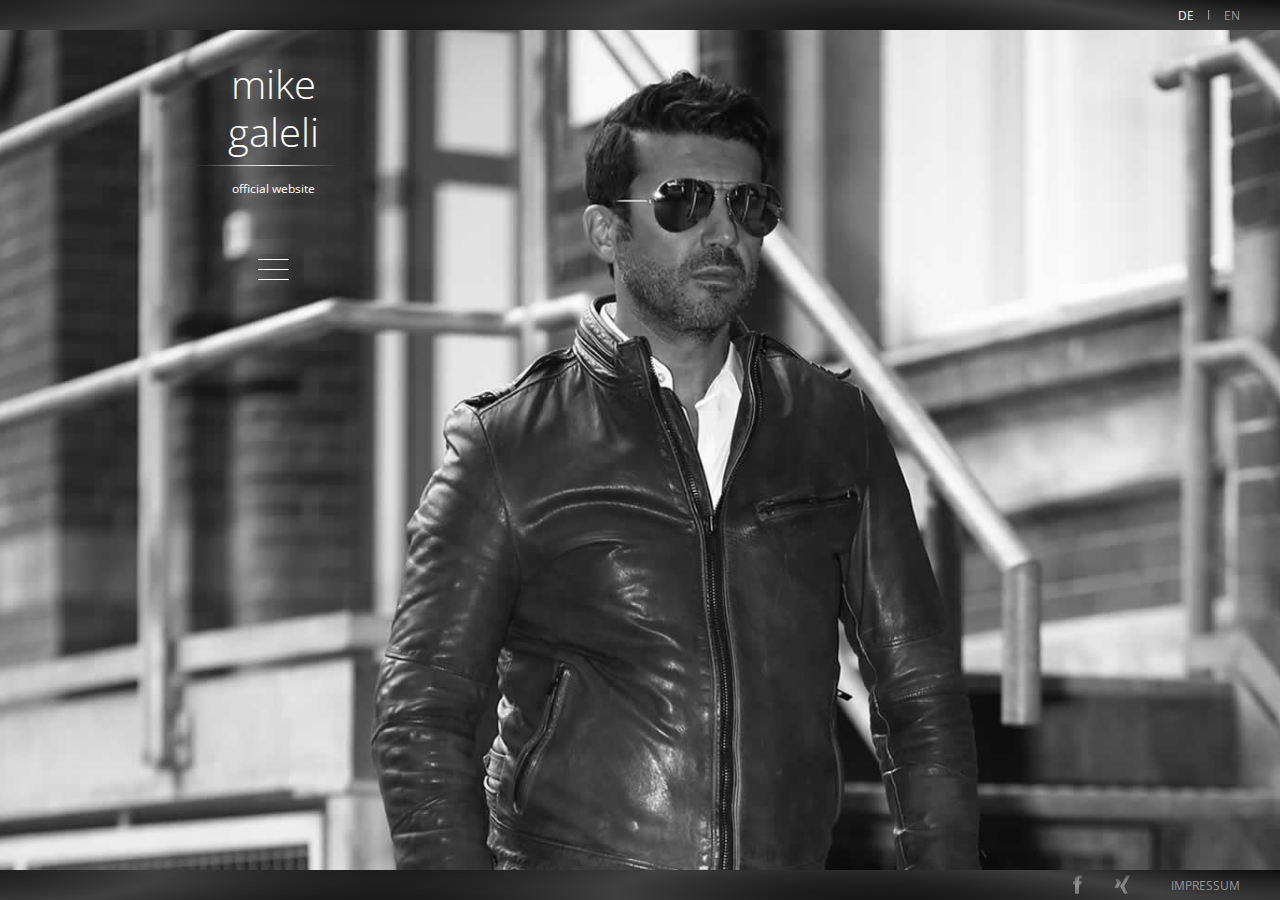
==== commit 7ece992b: "add" ====
--- a/index.html
+++ b/index.html
@@ -25,7 +25,7 @@
             <div class="row">
               <div class="col-md-4 col-sm-4 col-xs-12 static-768">
                 <div class="sidebar">
-                  <div class="autor">
+                  <div class="autor m-index">
                     <div class="autor-title">
                       <p>mike <br/> galeli</p>
                     </div>
@@ -33,7 +33,7 @@
                   </div>
                 </div>
                 <div class="nav-wrap"><i class="nav-ico js-nav"></i>
-                  <div class="nav">
+                  <div style="display: none;" class="nav">
                     <ul class="nav-ul">
                       <li class="nav-item"><a href="#" class="nav-link">BIOGRAPHIE</a></li>
                       <li class="nav-item"><a href="#" class="nav-link">FILMOGRAPHIE</a></li>
@@ -48,11 +48,6 @@
                       <li class="nav-item"><a href="#" class="nav-link">KONTAKT</a></li>
                     </ul>
                   </div>
-                </div>
-              </div>
-              <div class="col-md-8 col-sm-8 col-xs-12">
-                <div class="page">
-                  <p>2  Lorem ipsum dolor sit amet, consectetur adipisicing elit. Obcaecati minus rerum non ab veritatis officiis, repellat quam et sed tempora, maiores quod impedit aliquid voluptatibus libero ipsam, unde natus, perspiciatis!</p>
                 </div>
               </div>
             </div>
--- a/css/screen.css
+++ b/css/screen.css
@@ -2051,27 +2051,28 @@
 
 @media only screen and (max-width: 768px) { .static-768 { position: static; } }
 
-.nav-wrap { width: 270px; margin: 0 auto; text-align: center; -moz-border-radius: 7px; -webkit-border-radius: 7px; border-radius: 7px; position: relative; z-index: 100; }
-@media only screen and (max-width: 768px) { .nav-wrap { position: absolute; top: -37px; left: 50%; margin-left: -135px; } }
-.nav-wrap.is-active { background: url("../img/icons/nav-bg.png") 0 0 repeat; }
-.nav-wrap.is-active .nav { display: block; }
-.nav-wrap .nav-ico { background: url('../img/icons-sfbe42331b5.png') 0 -80px no-repeat; width: 32px; height: 22px; position: absolute; top: 10px; left: 50%; margin-left: -16px; cursor: pointer; -webkit-transition: all linear 0.2s; -o-transition: all linear 0.2s; transition: all linear 0.2s; -webkit-touch-callout: none; -webkit-user-select: none; -khtml-user-select: none; -moz-user-select: none; -ms-user-select: none; user-select: none; }
+.nav-wrap { width: 270px; min-height: 100px; margin: 0 auto; text-align: center; position: relative; z-index: 100; }
+@media only screen and (max-width: 880px) { .nav-wrap { width: auto; } }
+@media only screen and (max-width: 768px) { .nav-wrap { width: 270px; position: absolute; top: -37px; left: 50%; margin-left: -135px; } }
+.nav-wrap.is-active .nav > .nav-ul:before { content: ""; }
+.nav-wrap .nav-ico { background: url('../img/icons-sfbe42331b5.png') 0 -80px no-repeat; width: 32px; height: 22px; position: absolute; top: 10px; left: 50%; margin-left: -16px; cursor: pointer; z-index: 100; -webkit-transition: all linear 0.2s; -o-transition: all linear 0.2s; transition: all linear 0.2s; -webkit-touch-callout: none; -webkit-user-select: none; -khtml-user-select: none; -moz-user-select: none; -ms-user-select: none; user-select: none; }
 .nav-wrap .nav-ico:hover { -webkit-transition: all linear 0.2s; -o-transition: all linear 0.2s; transition: all linear 0.2s; opacity: 0.6; filter: alpha(opacity=60); }
 
-.nav { display: none; }
+.nav { position: relative; }
 .nav > .nav-ul { padding-top: 50px; margin: 0; }
+.nav > .nav-ul:before { content: ""; background: url("../img/icons/nav-bg.png") 0 0 repeat; -moz-border-radius: 7px; -webkit-border-radius: 7px; border-radius: 7px; position: absolute; top: 0; bottom: 0; left: 0; right: 0; z-index: -1; }
 .nav > .nav-ul > .nav-item { margin-bottom: 10px; }
 .nav > .nav-ul > .nav-item:hover .sub-nav { display: block; }
 .nav > .nav-ul > .nav-item.has-dropdown { margin-bottom: 0; }
 .nav > .nav-ul > .nav-item.has-dropdown .nav-link { margin-bottom: 10px; }
 .nav > .nav-ul > .nav-item > .nav-link { display: block; font-size: 20px; text-transform: uppercase; color: white; }
-.nav > .nav-ul > .nav-item > .nav-link:hover { text-decoration: none; color: #999999; }
+.nav > .nav-ul > .nav-item > .nav-link:hover, .nav > .nav-ul > .nav-item > .nav-link.is-active { text-decoration: none; color: #999999; }
 
 .sub-nav { display: none; margin: 30px 0; position: relative; }
 .sub-nav:before, .sub-nav:after { content: ""; position: absolute; background: url('../img/icons-sfbe42331b5.png') 0 -29px no-repeat; width: 195px; height: 1px; left: 50%; margin-left: -98px; }
 .sub-nav:before { top: -16px; }
 .sub-nav:after { bottom: -16px; }
-.sub-nav .sub-nav-link { display: block; font-size: 16px; text-transform: uppercase; color: white; }
+.sub-nav .sub-nav-link { display: block; margin-bottom: 10px; font-size: 16px; text-transform: uppercase; color: white; }
 .sub-nav .sub-nav-link:hover { text-decoration: none; color: #999999; }
 
 .header { height: 30px; line-height: 30px; background: url("../img/line.jpg"); position: absolute; top: 0; left: 0; right: 0; }
@@ -2084,7 +2085,9 @@
 .lang .lang-item:before { content: ""; background: url('../img/icons-sfbe42331b5.png') 0 -112px no-repeat; width: 2px; height: 10px; position: absolute; top: 10px; left: -16px; }
 .lang .lang-item:first-child { margin-left: 0; }
 .lang .lang-item-link { font-size: 12px; color: #999999; }
+.lang .lang-item-link:hover { text-decoration: none; color: #c6c6c6; }
 .lang .lang-item-link.is-active { color: white; }
+.lang .lang-item-link.is-active:hover { color: white; }
 
 .footer { height: 30px; line-height: 30px; background: url("../img/line.jpg"); position: absolute; bottom: 0; left: 0; right: 0; }
 .footer .footer-in { color: white; position: absolute; top: 5px; right: 40px; *zoom: 1; }
@@ -2099,22 +2102,76 @@
 .social .social-ico:hover { -webkit-transition: all linear 0.2s; -o-transition: all linear 0.2s; transition: all linear 0.2s; opacity: 0.6; filter: alpha(opacity=60); }
 
 .copy { float: left; margin-left: 40px; font-size: 12px; line-height: 21px; color: #999999; }
+.copy:hover { color: #c6c6c6; }
 .copy a { font-size: 12px; color: #999999; }
+.copy a:hover { text-decoration: none; color: #c6c6c6; }
 
 .sidebar { padding-top: 30px; color: white; }
-
-.page { padding-top: 30px; color: white; }
+@media only screen and (max-width: 992px) { .sidebar { margin: 0 auto; width: 270px; } }
+@media only screen and (max-width: 880px) { .sidebar { width: auto; } }
+@media only screen and (max-width: 768px) { .sidebar { width: 270px; } }
+
+.page { margin-top: 30px; margin-bottom: 30px; padding: 50px 30px; color: white; background: url("../img/icons/nav-bg.png") 0 0 repeat; -moz-border-radius: 7px; -webkit-border-radius: 7px; border-radius: 7px; }
 
 .page-bg { margin-top: 29px; margin-bottom: 29px; background: url("../img/index-bg.jpg"); background-repeat: no-repeat; background-size: cover; background-position: 50% 50%; }
+.page-bg.is-blur { margin-bottom: 28px; background: url("../img/index-bg-blur.jpg"); background-repeat: no-repeat; background-size: cover; background-position: 50% 50%; }
 @media only screen and (max-width: 768px) { .page-bg { position: relative; } }
 @media only screen and (max-width: 320px) { .page-bg { min-height: 530px !important; background-repeat: no-repeat; background-size: cover; background-position: 50% 50%; background-repeat-y: no-repeat; background: url("../img/index-bg-mobile.jpg"); } }
 
+.article { margin-top: 40px; *zoom: 1; }
+.article:after { content: " "; display: table; clear: both; }
+.article:first-child { margin-top: 0; }
+.article .article-media { width: 345px; height: 220px; margin-right: 20px; overflow: hidden; float: left; }
+@media only screen and (max-width: 992px) { .article .article-media { float: none; margin: 0 auto 30px; } }
+@media only screen and (max-width: 560px) { .article .article-media { width: 90%; height: auto; } }
+.article .article-media img { max-width: 100%; }
+@media only screen and (max-width: 560px) { .article .article-media img { height: auto; } }
+.article .article-descr { overflow: hidden; }
+@media only screen and (max-width: 992px) { .article .article-descr { margin: 0 auto; text-align: center; } }
+.article .article-top { margin-bottom: 20px; font-size: 18px; }
+.article .article-top a { color: white; }
+.article .article-top .article-top-title { margin-right: 20px; position: relative; }
+.article .article-top .article-top-title:before { content: ""; width: 2px; height: 20px; background: white; position: absolute; top: 2px; right: -10px; }
+.article .article-top .article-top-year { color: white; }
+.article .article-meta { margin-bottom: 30px; font-size: 14px; font-family: "Open Sans", sans-serif; font-weight: 400; font-style: normal; font-style: italic; }
+.article .article-content { font-size: 14px; }
+
+.biographie-wrap { margin-bottom: 0; }
+
+.biographie { *zoom: 1; }
+.biographie:after { content: " "; display: table; clear: both; }
+@media only screen and (max-width: 992px) { .biographie { margin-bottom: 15px; } }
+.biographie p { margin-bottom: 20px; }
+.biographie .biographie-media { width: 345px; margin-right: 30px; float: left; }
+@media only screen and (max-width: 992px) { .biographie .biographie-media { margin-right: 15px; width: 200px; } }
+@media only screen and (max-width: 480px) { .biographie .biographie-media { margin-left: auto; margin-right: auto; margin-bottom: 10px; float: none; } }
+.biographie .biographie-media img { max-width: 100%; height: auto; }
+.biographie .biographie-title { margin-bottom: 20px; font-size: 18px; font-family: "Open Sans", sans-serif; font-weight: 700; font-style: normal; }
+.biographie .biographie-content { font-size: 14px; }
+
+.date { margin-top: 55px; }
+@media only screen and (max-width: 640px) { .date { margin-top: 20px; } }
+.date .date-title { margin-bottom: 20px; font-size: 18px; font-family: "Open Sans", sans-serif; font-weight: 700; font-style: normal; }
+@media only screen and (max-width: 640px) { .date .date-title { text-align: center; } }
+.date .date-list { margin: 0; }
+.date .date-item { margin-bottom: 5px; *zoom: 1; }
+.date .date-item:after { content: " "; display: table; clear: both; }
+.date .date-left { float: left; width: 120px; text-align: center; }
+@media only screen and (max-width: 992px) { .date .date-left { width: 90px; } }
+@media only screen and (max-width: 640px) { .date .date-left { width: 100%; margin-bottom: 5px; float: none; display: block; text-align: center; } }
+.date .date-right { width: 500px; float: left; }
+@media only screen and (max-width: 1180px) { .date .date-right { width: 400px; } }
+@media only screen and (max-width: 992px) { .date .date-right { width: 350px; } }
+@media only screen and (max-width: 860px) { .date .date-right { width: 320px; } }
+@media only screen and (max-width: 768px) { .date .date-right { width: 400px; } }
+@media only screen and (max-width: 640px) { .date .date-right { width: 100%; float: none; display: block; text-align: center; } }
+
 .fb { background: url('../img/icons-sfbe42331b5.png') 0 0 no-repeat; width: 10px; height: 19px; }
 
 .xz { background: url('../img/icons-sfbe42331b5.png') 0 -132px no-repeat; width: 18px; height: 19px; }
 
 .autor { margin-bottom: 50px; }
-@media only screen and (max-width: 768px) { .autor { margin-bottom: 0; position: absolute; left: 30px; bottom: 50px; } }
+@media only screen and (max-width: 768px) { .autor.m-index { margin-bottom: 0; position: absolute; left: 30px; bottom: 50px; } }
 .autor .autor-title { margin-bottom: 25px; font-size: 40px; line-height: 1.2; text-align: center; position: relative; font-family: "Open Sans", sans-serif; font-weight: 300; font-style: normal; }
 .autor .autor-title:before { content: ""; position: absolute; bottom: -10px; left: 50%; margin-left: -98px; background: url('../img/icons-sfbe42331b5.png') 0 -29px no-repeat; width: 195px; height: 1px; }
 .autor .autor-title a { color: white; font-family: "Open Sans", sans-serif; font-weight: 300; font-style: normal; }
